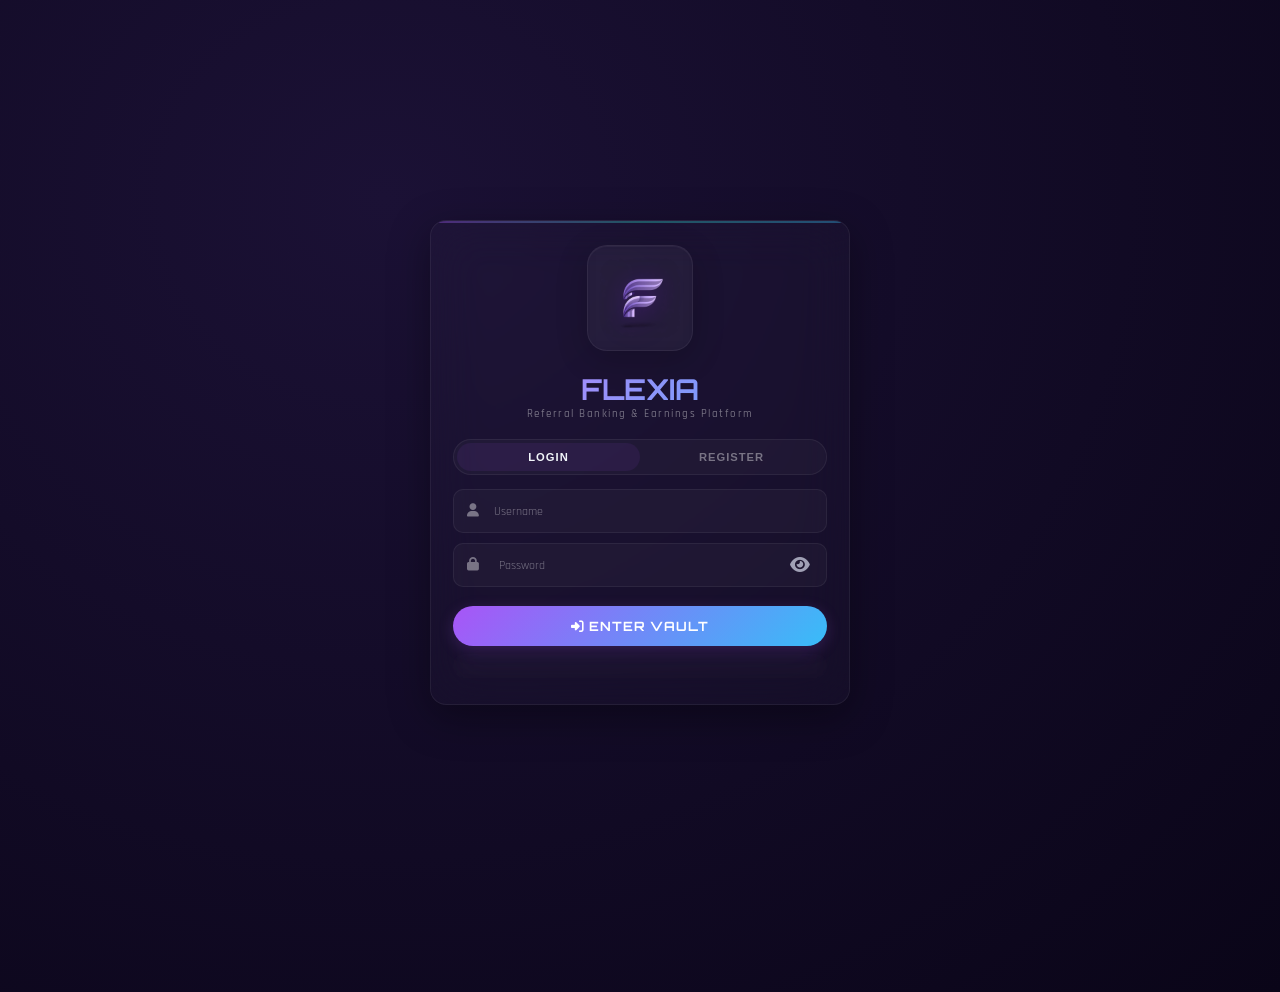
==== frontend/index.html @ 2e1a1acd "Refactor index.html for clarity and structure Removed unnecessary comments and improved HTML structu" ====
<!DOCTYPE html>
<html lang="en">
<head>
    <meta charset="UTF-8" />
    <meta name="viewport" content="width=device-width, initial-scale=1.0, maximum-scale=1.0, user-scalable=no" />
    <title>FLEXIA · Referral Banking</title>
    <link rel="icon" type="image/x-icon" href="logo/favicon.ico" />
    <link rel="icon" type="image/png" sizes="32x32" href="logo/flexia-logo.png" />
    <link rel="icon" type="image/png" sizes="16x16" href="logo/flexia-logo.png" />
    <link rel="apple-touch-icon" href="logo/apple-touch-icon.png" />
    <link rel="manifest" href="manifest.json" />
    <link href="https://fonts.googleapis.com/css2?family=Orbitron:wght@400;700;900&family=Rajdhani:wght@300;500;700&display=swap" rel="stylesheet" />
    <link rel="stylesheet" href="https://cdnjs.cloudflare.com/ajax/libs/font-awesome/6.4.0/css/all.min.css" />
    <link rel="stylesheet" href="style.css" />
</head>
<body>
    <div class="grid-bg"></div>

    <!-- AUTH SCREEN -->
    <div id="auth-screen" class="screen">
        <div class="auth-container">
            <div class="logo-container">
                <div class="logo-icon"><img src="logo/flexia-logo.png" alt="FLEXIA Logo" /></div>
                <h1 class="app-title">FLEXIA</h1>
                <p class="app-subtitle">Referral Banking &amp; Earnings Platform</p>
            </div>
            <div class="auth-tabs">
                <button class="tab active" data-tab="login">LOGIN</button>
                <button class="tab" data-tab="register">REGISTER</button>
            </div>
            <div id="login-form" class="auth-form active">
                <div class="input-group">
                    <input type="text" id="login-username" class="form-input" placeholder="Username" />
                    <i class="fas fa-user input-icon"></i>
                </div>
                <div class="input-group">
                    <input type="password" id="login-password" class="form-input" placeholder="Password" />
                    <i class="fas fa-lock input-icon"></i>
                </div>
                <button class="btn-primary" onclick="Auth.login()"><i class="fas fa-sign-in-alt"></i> ENTER VAULT</button>
                <div id="login-message" class="message"></div>
            </div>
            <div id="register-form" class="auth-form">
                <div class="input-group">
                    <input type="text" id="reg-username" class="form-input" placeholder="Choose Username" />
                    <i class="fas fa-user input-icon"></i>
                </div>
                <div class="input-group">
                    <input type="password" id="reg-password" class="form-input" placeholder="Create Password" />
                    <i class="fas fa-lock input-icon"></i>
                </div>
                <div class="input-group">
                    <input type="text" id="reg-coupon" class="form-input" placeholder="Coupon Code" />
                    <i class="fas fa-ticket input-icon"></i>
                </div>
                <div class="input-group">
                    <input type="text" id="reg-referral" class="form-input" placeholder="Referral Code (Optional)" />
                    <i class="fas fa-user-plus input-icon"></i>
                </div>
                <div class="input-group">
                    <input type="text" id="reg-contact" class="form-input" placeholder="Email or Phone (Optional)" />
                    <i class="fas fa-envelope input-icon"></i>
                </div>
                <button class="btn-primary" onclick="Auth.register()"><i class="fas fa-user-plus"></i> CREATE ACCOUNT</button>
                <div style="text-align:center;margin-top:12px;display:flex;flex-direction:column;gap:8px;width:100%;">
                    <button class="btn-merchant paystack" onclick="PaystackPayment.openRegistrationPayment()" style="width:100%;justify-content:center;background:linear-gradient(135deg,#8000FF,#00CCFF);color:#fff;border:none;">
                        <i class="fas fa-credit-card"></i> Buy Coupon via Paystack
                    </button>
                    <button class="btn-merchant" onclick="Auth.buyCoupon()" style="width:100%;justify-content:center;">
                        <i class="fas fa-store"></i> Buy Coupon from Merchant
                    </button>
                </div>
                <div id="register-message" class="message"></div>
            </div>
        </div>
    </div>

    <!-- DASHBOARD -->
    <div id="app-screen" class="screen" style="display:none;">
        <div class="dashboard">
            <header class="app-header">
                <div class="header-row">
                    <div class="brand">
                        <div class="brand-icon"><img src="logo/flexia-logo.png" alt="FLEXIA" /></div>
                        <span class="brand-name">FLEXIA</span>
                    </div>
                    <div class="header-right">
                        <div class="greeting">Welcome back <strong id="dashboard-username">User</strong></div>
                        <button onclick="App.fetchFreshBalance()" class="btn-secondary" style="font-size:0.7rem;padding:4px 10px;border-radius:20px;margin-right:6px;">
                            <i class="fas fa-sync-alt"></i>
                        </button>
                        <div class="avatar" id="dashboard-avatar" onclick="Settings.logout()">U</div>
                    </div>
                </div>
                <div class="scroll-progress-container">
                    <div class="scroll-progress-bar" id="scrollProgressBar"></div>
                </div>
            </header>

            <div class="balance-card">
                <div class="balance-label"><i class="fas fa-wallet"></i> Total Balance</div>
                <div class="balance-amount"><span class="currency">₦</span><span id="balance-display">0.00</span></div>
                <div class="balance-breakdown">
                    <span class="item"><i class="fas fa-users"></i> Refer &amp; TikTok: <strong id="refer-balance">₦0.00</strong></span>
                    <span class="item"><i class="fas fa-gamepad"></i> Games: <strong id="game-balance">₦0.00</strong></span>
                    <span class="item"><i class="fas fa-arrow-up up"></i> <span id="weekly-change">+₦0</span></span>
                </div>
            </div>

            <div class="quick-actions">
                <div class="q-btn" onclick="Referral.claimBonuses()"><i class="fas fa-gift gold"></i><span>Claim</span></div>
                <div class="q-btn" onclick="Games.openSpinWheel()"><i class="fas fa-sync-alt teal"></i><span>Spin</span></div>
                <div class="q-btn" onclick="Banking.openWithdraw()"><i class="fas fa-paper-plane purple"></i><span>Transfer</span></div>
                <div class="q-btn" onclick="Achievements.open()"><i class="fas fa-chart-line blue"></i><span>Stats</span></div>
            </div>

            <div class="rewards-bar">
                <div class="left">
                    <span class="icon"><i class="fas fa-trophy"></i></span>
                    <div class="info">
                        <div class="label">Game Rewards</div>
                        <div class="value" id="game-rewards-display">₦0.00</div>
                    </div>
                </div>
                <span class="badge" id="weekly-badge">+₦0 this week</span>
            </div>

            <div class="section-title"><i class="fas fa-gamepad"></i> Play &amp; Earn</div>
            <div class="game-grid">
                <div class="activity-card" onclick="Games.openSnake()">
                    <div class="icon snake"><i class="fas fa-gamepad"></i></div>
                    <div class="name">Snake</div>
                    <div class="sub">₦200/eat</div>
                    <span class="badge free">Free</span>
                </div>
                <div class="activity-card" onclick="Games.openCoinFlip()">
                    <div class="icon coin"><i class="fas fa-coins"></i></div>
                    <div class="name">Coin Flip</div>
                    <div class="sub">Bet &amp; Double</div>
                    <span class="badge bet">Min ₦100</span>
                </div>
                <div class="activity-card" onclick="Games.openPlinko()">
                    <div class="icon plinko"><i class="fas fa-bowling-ball"></i></div>
                    <div class="name">Plinko</div>
                    <div class="sub">Bet &amp; Multiply</div>
                    <span class="badge bet">Min ₦100</span>
                </div>
                <div class="activity-card" onclick="Games.openTikTok()">
                    <div class="icon tiktok"><i class="fab fa-tiktok"></i></div>
                    <div class="name">TikTok</div>
                    <div class="sub">Follow = ₦150</div>
                    <span class="badge daily">1/Day</span>
                </div>
                <div class="activity-card" onclick="Referral.open()">
                    <div class="icon refer"><i class="fas fa-users"></i></div>
                    <div class="name">Refer</div>
                    <div class="sub">₦7,500/friend</div>
                    <span class="badge bonus">Bonus</span>
                </div>
                <div class="activity-card" onclick="Games.openSpinWheel()">
                    <div class="icon spin"><i class="fas fa-sync-alt"></i></div>
                    <div class="name">Spin</div>
                    <div class="sub">Win up to ₦1000</div>
                    <span class="badge daily">1/Day</span>
                </div>
            </div>

            <div class="section-title"><i class="fas fa-trophy"></i> Achievements</div>
            <div class="game-grid">
                <div class="activity-card" onclick="Achievements.open()">
                    <div class="icon trophy"><i class="fas fa-trophy"></i></div>
                    <div class="name">Achievements</div>
                    <div class="sub">Track Progress</div>
                    <span class="badge new">New</span>
                </div>
                <div class="activity-card" onclick="window.location.href='receipt.html'">
                    <div class="icon receipt"><i class="fas fa-receipt"></i></div>
                    <div class="name">Receipt</div>
                    <div class="sub">View &amp; Download</div>
                    <span class="badge new">New</span>
                </div>
                <div class="activity-card" onclick="window.location.href='receipt.html?history=true'">
                    <div class="icon history"><i class="fas fa-history"></i></div>
                    <div class="name">History</div>
                    <div class="sub">Past Transactions</div>
                    <span class="badge new">New</span>
                </div>
            </div>

            <div class="feed" id="activity-feed">
                <div class="feed-header">
                    <span><i class="fas fa-clock"></i> Recent Activity</span>
                    <i class="fas fa-chevron-right" onclick="viewAllActivity()"></i>
                </div>
                <div id="feed-items"></div>
            </div>

            <nav class="bottom-nav">
                <div class="nav-item active" onclick="navigateTab('home')"><i class="fas fa-home"></i><span>Home</span></div>
                <div class="nav-item" onclick="Banking.openWithdraw()"><i class="fas fa-wallet"></i><span>Cashout</span></div>
                <div class="nav-item" onclick="Achievements.open()"><i class="fas fa-trophy"></i><span>Awards</span></div>
                <div class="nav-item" onclick="window.location.href='receipt.html'"><i class="fas fa-receipt"></i><span>Receipt</span></div>
                <div class="nav-item" onclick="Settings.open()"><i class="fas fa-cog"></i><span>Settings</span></div>
            </nav>
        </div>
    </div>

    <!-- MODALS -->
    <div id="modals-container">
        <div id="withdrawal-modal" class="modal hidden">
            <div class="modal-content">
                <div class="modal-logo"><div class="modal-logo-icon"><img src="logo/flexia-logo.png" alt="FLEXIA" /></div></div>
                <h3 class="modal-title">CASH-OUT VAULT</h3>
                <div class="withdraw-balance-breakdown">
                    <div class="withdraw-balance-row"><span class="withdraw-balance-label"><i class="fas fa-users"></i> Refer &amp; TikTok</span><span class="withdraw-balance-val" id="withdraw-ref-balance">₦0.00</span></div>
                    <div class="withdraw-balance-row"><span class="withdraw-balance-label"><i class="fas fa-gamepad"></i> Game Rewards</span><span class="withdraw-balance-val" id="withdraw-game-balance">₦0.00</span></div>
                    <div class="withdraw-balance-divider"></div>
                    <div class="withdraw-balance-row total"><span class="withdraw-balance-label">💰 Total Available</span><strong id="withdraw-balance">₦0.00</strong></div>
                </div>
                <p class="modal-info">Minimum Withdrawal: <strong id="withdraw-min">₦100,000.00</strong></p>
                <div class="input-group"><input type="number" id="withdraw-amount" class="form-input" placeholder="Amount" /></div>
                <div class="input-group"><select id="bank-select" class="form-input"><option value="" disabled selected>Select Bank</option></select></div>
                <div class="input-group"><input type="text" id="account-number" class="form-input" placeholder="Account Number" /></div>
                <div class="input-group"><input type="text" id="account-name-manual" class="form-input" placeholder="Account Name" /></div>
                <button class="btn-primary" onclick="Banking.processWithdrawal()"><i class="fas fa-paper-plane"></i> SUBMIT</button>
                <div id="withdrawal-message" class="message"></div>
                <button class="btn-close" onclick="App.closeModal('withdrawal-modal')">CLOSE</button>
            </div>
        </div>

        <div id="referral-modal" class="modal hidden">
            <div class="modal-content">
                <div class="modal-logo"><div class="modal-logo-icon"><img src="logo/flexia-logo.png" alt="FLEXIA" /></div></div>
                <h3 class="modal-title">Refer &amp; Earn</h3>
                <div id="referral-data">Loading...</div>
                <button class="btn-close" onclick="App.closeModal('referral-modal')">CLOSE</button>
            </div>
        </div>

        <div id="profile-modal" class="modal hidden">
            <div class="modal-content">
                <div class="modal-logo"><div class="modal-logo-icon"><img src="logo/flexia-logo.png" alt="FLEXIA" /></div></div>
                <h3 class="modal-title">User Profile</h3>
                <div id="profile-data">...</div>
                <button class="btn-close" onclick="App.closeModal('profile-modal')">CLOSE</button>
            </div>
        </div>

        <div id="settings-modal" class="modal hidden">
            <div class="modal-content">
                <div class="modal-logo"><div class="modal-logo-icon"><img src="logo/flexia-logo.png" alt="FLEXIA" /></div></div>
                <h3 class="modal-title">Settings</h3>
                <div id="settings-data">...</div>
                <button class="btn-close" onclick="App.closeModal('settings-modal')">CLOSE</button>
            </div>
        </div>

        <div id="tiktok-modal" class="modal hidden">
            <div class="modal-content">
                <div class="modal-logo"><div class="modal-logo-icon"><img src="logo/flexia-logo.png" alt="FLEXIA" /></div></div>
                <h3 class="modal-title">TIKTOK FOLLOW</h3>
                <p class="modal-info">Earn <strong>₦150.00</strong> for following on TikTok</p>
                <div id="tiktok-instructions">
                    <p>Follow the account below to earn ₦150.00</p>
                    <div class="tiktok-account-display"><strong id="tiktok-account-name">Loading...</strong></div>
                    <p class="small-text">Search this username on TikTok and follow</p>
                </div>
                <div class="action-buttons">
                    <button class="btn-secondary" onclick="Games.openTikTokApp()"><i class="fab fa-tiktok"></i> OPEN TIKTOK</button>
                    <button class="btn-primary" onclick="Games.verifyTikTokFollow()"><i class="fas fa-check"></i> I FOLLOWED</button>
                </div>
                <div id="tiktok-message" class="message"></div>
                <button class="btn-close" onclick="App.closeModal('tiktok-modal')">CLOSE</button>
            </div>
        </div>

        <div id="spin-modal" class="modal hidden">
            <div class="modal-content" style="background:#0a0a0a;border:1px solid #333;text-align:center;">
                <div class="modal-logo"><div class="modal-logo-icon"><img src="logo/flexia-logo.png" alt="FLEXIA" style="width:40px;height:40px;" /></div></div>
                <h3 class="modal-title" style="color:#fff;letter-spacing:2px;">CYBER SPIN</h3>
                <div id="wheel" style="position:relative;width:280px;height:280px;margin:0 auto;"></div>
                <button id="spin-button" class="btn-primary" onclick="Games.spinWheel()" style="max-width:240px;margin:15px auto;"><i class="fas fa-sync-alt"></i> SPIN WHEEL</button>
                <div id="spin-message" class="message"></div>
                <div id="spin-result" class="hidden" style="margin-top:10px;"></div>
                <button class="btn-close" onclick="App.closeModal('spin-modal')" style="margin-top:20px;opacity:0.5;">CLOSE</button>
            </div>
        </div>

        <div id="paystack-payment-modal" class="modal hidden">
            <div class="modal-content">
                <div class="modal-logo"><div class="modal-logo-icon"><img src="logo/flexia-logo.png" alt="FLEXIA" /></div></div>
                <h3 class="modal-title">Buy Coupon Code</h3>
                <p class="modal-info">Pay via <strong>Bank Transfer</strong> or <strong>Card</strong> and receive your coupon code via email.</p>
                <div class="payment-methods-badges">
                    <span class="payment-method-badge bank"><i class="fas fa-university"></i> Bank Transfer</span>
                    <span class="payment-method-badge card"><i class="fas fa-credit-card"></i> Card</span>
                    <span class="payment-method-badge ussd"><i class="fas fa-mobile-alt"></i> USSD</span>
                    <span class="payment-method-badge qr"><i class="fas fa-qrcode"></i> QR</span>
                </div>
                <div class="input-group"><input type="email" id="payment-email" class="form-input" placeholder="Your Email" /><i class="fas fa-envelope input-icon"></i></div>
                <div class="input-group"><input type="number" id="payment-amount" class="form-input" placeholder="Amount (₦)" min="500" value="500" /><i class="fas fa-money-bill-wave input-icon"></i></div>
                <button class="btn-primary" onclick="PaystackPayment.initiate()" id="paystack-pay-btn"><i class="fas fa-credit-card"></i> Pay Now</button>
                <div id="bank-transfer-info" class="bank-transfer-info">
                    <h4><i class="fas fa-university"></i> Bank Transfer Details</h4>
                    <div id="transfer-details" class="bank-transfer-details"></div>
                    <div class="payment-timer-container"><span class="payment-timer-label"><i class="fas fa-clock"></i> Time Remaining:</span><span id="payment-timer-value" class="payment-timer-value">60:00</span></div>
                    <p class="payment-timer-note"><i class="fas fa-info-circle"></i> Transfer the exact amount before timer expires</p>
                </div>
                <div id="payment-message" class="message"></div>
                <button class="btn-close" onclick="PaystackPayment.closeModal()">CLOSE</button>
            </div>
        </div>
    </div>

    <script src="script.js"></script>
    <script>
    document.addEventListener('DOMContentLoaded', function() {
        const urlParams = new URLSearchParams(window.location.search);
        const ref = urlParams.get('ref');
        if (ref) {
            setTimeout(async function() {
                const result = await PaystackPayment.checkStatus(ref);
                if (result.success && result.status === 'COMPLETED') {
                    window.history.replaceState({}, document.title, window.location.pathname);
                }
            }, 2000);
        }
    });
    function navigateTab(tab) { if (tab !== 'home') { /* silent */ } }
    function viewAllActivity() { /* silent */ }
    function openPaymentModal() { PaystackPayment.openRegistrationPayment(); }
    </script>
</body>
</html>
---- frontend/style.css ----
/* ============================================================
   FLEXIA · PRODUCTION STYLESHEET v17.0
   Glassmorphism · Complete UI · Responsive
   ============================================================ */

:root {
  --glass-bg: rgba(255, 255, 255, 0.025);
  --glass-border: rgba(255, 255, 255, 0.06);
  --glass-shadow: 0 12px 40px rgba(0, 0, 0, 0.35);
  --glass-blur: 18px;

  --primary: #a855f7;
  --primary-dark: #7c3aed;
  --primary-glow: rgba(168, 85, 247, 0.15);
  --secondary: #38bdf8;
  --accent: #2dd4bf;
  --danger: #f87171;
  --success: #34d399;
  --gold: #fbbf24;
  --orange: #fb923c;

  --text-light: #f1f5f9;
  --text-muted: rgba(255, 255, 255, 0.4);

  --radius: 16px;
  --radius-sm: 10px;
  --radius-full: 50px;
  --transition: 0.25s cubic-bezier(0.23, 1, 0.32, 1);
  --font-primary: 'Rajdhani', sans-serif;
  --font-display: 'Orbitron', sans-serif;
}

* {
  margin: 0;
  padding: 0;
  box-sizing: border-box;
  -webkit-tap-highlight-color: transparent;
}

html {
  scroll-behavior: smooth;
}

body {
  font-family: var(--font-primary);
  background: radial-gradient(ellipse at 30% 20%, #1b1135, #0a0518);
  color: var(--text-light);
  min-height: 100vh;
  display: flex;
  justify-content: center;
  align-items: flex-start;
  padding: 12px 12px 80px;
  overflow-x: hidden;
}

.grid-bg {
  position: fixed;
  inset: 0;
  background-image:
    linear-gradient(rgba(255, 255, 255, 0.004) 1px, transparent 1px),
    linear-gradient(90deg, rgba(255, 255, 255, 0.004) 1px, transparent 1px);
  background-size: 36px 36px;
  z-index: 0;
  pointer-events: none;
}

/* ---------- AUTH SCREEN ---------- */
#auth-screen {
  display: flex;
  align-items: center;
  justify-content: center;
  min-height: 100vh;
  width: 100%;
  padding: 12px;
  position: relative;
  z-index: 1;
}

.auth-container {
  max-width: 420px;
  width: 100%;
  padding: 24px 22px 22px;
  background: rgba(255, 255, 255, 0.02);
  backdrop-filter: blur(24px);
  -webkit-backdrop-filter: blur(24px);
  border: 1px solid var(--glass-border);
  border-radius: var(--radius);
  box-shadow: var(--glass-shadow);
  position: relative;
  overflow: hidden;
}

.auth-container::before {
  content: '';
  position: absolute;
  top: 0;
  left: 0;
  right: 0;
  height: 2px;
  background: linear-gradient(90deg, var(--primary), var(--accent), var(--secondary));
  opacity: 0.35;
}

.logo-container {
  text-align: center;
  margin-bottom: 18px;
}

.logo-icon {
  display: inline-block;
  padding: 12px;
  background: rgba(255, 255, 255, 0.03);
  backdrop-filter: blur(8px);
  -webkit-backdrop-filter: blur(8px);
  border: 1px solid rgba(255, 255, 255, 0.06);
  border-radius: 20px;
  margin-bottom: 14px;
  box-shadow: 0 8px 32px rgba(0, 0, 0, 0.2), inset 0 1px 0 rgba(255, 255, 255, 0.04);
  transition: transform 0.3s ease, box-shadow 0.3s ease;
}

.logo-icon:hover {
  transform: scale(1.02);
  box-shadow: 0 12px 40px rgba(128, 0, 255, 0.15), inset 0 1px 0 rgba(255, 255, 255, 0.06);
}

.logo-icon img {
  width: 80px;
  height: 80px;
  border-radius: 16px;
  display: block;
  object-fit: contain;
  filter: drop-shadow(0 4px 12px rgba(128, 0, 255, 0.2));
}

.app-title {
  font-family: var(--font-display);
  font-size: 1.8rem;
  font-weight: 700;
  background: linear-gradient(135deg, #c084fc, #60a5fa);
  -webkit-background-clip: text;
  -webkit-text-fill-color: transparent;
  background-clip: text;
}

.app-subtitle {
  font-size: 0.7rem;
  color: var(--text-muted);
  letter-spacing: 1.5px;
  font-weight: 500;
}

.auth-tabs {
  display: flex;
  background: rgba(255, 255, 255, 0.03);
  border-radius: var(--radius-full);
  padding: 3px;
  margin: 16px 0 14px;
  border: 1px solid var(--glass-border);
}

.tab {
  flex: 1;
  text-align: center;
  padding: 8px 0;
  font-weight: 700;
  font-size: 0.7rem;
  letter-spacing: 1px;
  color: var(--text-muted);
  cursor: pointer;
  border-radius: 30px;
  transition: var(--transition);
  background: transparent;
  border: none;
}

.tab.active {
  background: rgba(168, 85, 247, 0.08);
  color: var(--text-light);
}

.auth-form {
  display: none;
  animation: fadeSlide 0.3s ease;
}

.auth-form.active {
  display: block;
}

@keyframes fadeSlide {
  0% { opacity: 0; transform: translateY(6px); }
  100% { opacity: 1; transform: translateY(0); }
}

.input-group {
  position: relative;
  margin-bottom: 10px;
}

.form-input {
  width: 100%;
  padding: 12px 14px 12px 40px;
  background: rgba(255, 255, 255, 0.03);
  border: 1px solid var(--glass-border);
  border-radius: var(--radius-sm);
  color: var(--text-light);
  font-size: 0.85rem;
  outline: none;
  transition: var(--transition);
  font-family: var(--font-primary);
}

.form-input:focus {
  border-color: var(--primary);
  background: rgba(255, 255, 255, 0.05);
  box-shadow: 0 0 0 3px var(--primary-glow);
}

.form-input::placeholder {
  color: var(--text-muted);
  font-size: 0.75rem;
}

.input-icon {
  position: absolute;
  left: 14px;
  top: 50%;
  transform: translateY(-50%);
  color: var(--text-muted);
  font-size: 0.85rem;
  pointer-events: none;
}

.btn-primary {
  width: 100%;
  padding: 12px;
  background: linear-gradient(135deg, var(--primary), var(--secondary));
  border: none;
  border-radius: var(--radius-full);
  color: #fff;
  font-family: var(--font-display);
  font-weight: 700;
  font-size: 0.8rem;
  letter-spacing: 0.8px;
  cursor: pointer;
  transition: var(--transition);
  box-shadow: 0 4px 16px rgba(168, 85, 247, 0.2);
  margin-top: 4px;
}

.btn-primary:hover {
  transform: translateY(-2px);
  box-shadow: 0 8px 24px rgba(168, 85, 247, 0.3);
}

.btn-primary:active {
  transform: scale(0.98);
}

.btn-primary:disabled {
  opacity: 0.5;
  cursor: not-allowed;
  transform: none !important;
}

.btn-secondary {
  width: 100%;
  padding: 10px;
  background: rgba(255, 255, 255, 0.02);
  border: 1px solid var(--glass-border);
  border-radius: var(--radius-full);
  color: var(--text-light);
  font-weight: 600;
  font-size: 0.8rem;
  cursor: pointer;
  transition: var(--transition);
  display: flex;
  align-items: center;
  justify-content: center;
  gap: 8px;
}

.btn-secondary:hover {
  background: rgba(255, 255, 255, 0.04);
  border-color: var(--accent);
}

.btn-merchant {
  background: rgba(168, 85, 247, 0.08);
  border: 1px solid rgba(168, 85, 247, 0.12);
  color: #c084fc;
  padding: 10px 20px;
  border-radius: var(--radius-full);
  font-family: var(--font-display);
  font-weight: 700;
  font-size: 0.7rem;
  cursor: pointer;
  display: inline-flex;
  align-items: center;
  justify-content: center;
  gap: 8px;
  transition: var(--transition);
  margin-top: 6px;
  width: 100%;
}

.btn-merchant:hover {
  background: rgba(168, 85, 247, 0.12);
  border-color: rgba(168, 85, 247, 0.2);
}

.btn-merchant.paystack {
  background: linear-gradient(135deg, var(--primary), var(--secondary));
  color: #fff;
  border: none;
}

.btn-merchant.paystack:hover {
  background: linear-gradient(135deg, var(--primary-dark), var(--secondary));
  box-shadow: 0 4px 16px rgba(168, 85, 247, 0.3);
}

.btn-close {
  margin-top: 1.2rem;
  background: rgba(255, 255, 255, 0.015);
  border: 1px solid rgba(255, 255, 255, 0.02);
  padding: 10px 20px;
  border-radius: var(--radius-full);
  color: var(--text-muted);
  cursor: pointer;
  font-size: 0.8rem;
  font-weight: 600;
  transition: var(--transition);
  width: 100%;
}

.btn-close:hover {
  background: rgba(255, 255, 255, 0.03);
  color: #fff;
}

.message {
  padding: 8px 12px;
  border-radius: var(--radius-sm);
  font-size: 0.7rem;
  margin: 8px 0 4px;
  backdrop-filter: blur(8px);
  border: 1px solid transparent;
  min-height: 24px;
}

.message.error {
  background: rgba(239, 68, 68, 0.08);
  color: var(--danger);
  border-color: rgba(239, 68, 68, 0.06);
}

.message.success {
  background: rgba(52, 211, 153, 0.06);
  color: var(--success);
  border-color: rgba(52, 211, 153, 0.06);
}

.message.info {
  background: rgba(56, 189, 248, 0.05);
  color: var(--secondary);
  border-color: rgba(56, 189, 248, 0.06);
}

.message.warning {
  background: rgba(251, 191, 36, 0.06);
  color: var(--gold);
  border-color: rgba(251, 191, 36, 0.06);
}

/* ---------- DASHBOARD ---------- */
#app-screen {
  display: none;
  width: 100%;
  position: relative;
  z-index: 1;
}

#app-screen.active {
  display: block;
}

.dashboard {
  max-width: 420px;
  width: 100%;
  margin: 0 auto;
}

.app-header {
  position: sticky;
  top: 0;
  z-index: 1000;
  padding: 14px 16px 10px;
  background: rgba(10, 6, 24, 0.75);
  backdrop-filter: blur(var(--glass-blur));
  -webkit-backdrop-filter: blur(var(--glass-blur));
  border: 1px solid var(--glass-border);
  border-radius: var(--radius);
  box-shadow: var(--glass-shadow);
  margin-bottom: 14px;
  transition: background 0.2s ease;
}

.header-row {
  display: flex;
  justify-content: space-between;
  align-items: center;
}

.brand {
  display: flex;
  align-items: center;
  gap: 10px;
}

.brand-icon {
  display: flex;
  align-items: center;
  justify-content: center;
  width: 42px;
  height: 42px;
  background: rgba(255, 255, 255, 0.03);
  backdrop-filter: blur(8px);
  -webkit-backdrop-filter: blur(8px);
  border: 1px solid rgba(255, 255, 255, 0.06);
  border-radius: 12px;
  padding: 4px;
  box-shadow: 0 4px 16px rgba(0, 0, 0, 0.15);
  transition: transform 0.3s ease;
}

.brand-icon:hover {
  transform: scale(1.05);
}

.brand-icon img {
  width: 34px;
  height: 34px;
  border-radius: 8px;
  object-fit: contain;
  filter: drop-shadow(0 2px 8px rgba(128, 0, 255, 0.15));
}

.brand-name {
  font-family: var(--font-display);
  font-size: 1rem;
  font-weight: 700;
  background: linear-gradient(135deg, #c084fc, #60a5fa);
  -webkit-background-clip: text;
  -webkit-text-fill-color: transparent;
  background-clip: text;
}

.header-right {
  display: flex;
  align-items: center;
  gap: 10px;
}

.header-right .greeting {
  font-size: 0.7rem;
  color: var(--text-muted);
  text-align: right;
  line-height: 1.2;
}

.header-right .greeting strong {
  color: var(--text-light);
  font-weight: 600;
  display: block;
  font-size: 0.8rem;
}

.avatar {
  width: 34px;
  height: 34px;
  border-radius: 50%;
  background: linear-gradient(135deg, var(--accent), var(--secondary));
  color: #0a0618;
  display: flex;
  align-items: center;
  justify-content: center;
  font-weight: 700;
  font-size: 0.8rem;
  font-family: var(--font-display);
  border: 2px solid rgba(45, 212, 191, 0.15);
  cursor: pointer;
  transition: var(--transition);
  flex-shrink: 0;
}

.avatar:hover {
  transform: scale(1.05);
  box-shadow: 0 0 20px rgba(45, 212, 191, 0.1);
}

.scroll-progress-container {
  width: 100%;
  height: 3px;
  background: rgba(255, 255, 255, 0.06);
  border-radius: 4px;
  margin-top: 10px;
  overflow: hidden;
}

.scroll-progress-bar {
  height: 100%;
  width: 0%;
  background: linear-gradient(90deg, var(--primary), var(--accent), var(--secondary));
  border-radius: 4px;
  transition: width 0.1s linear;
  box-shadow: 0 0 8px rgba(168, 85, 247, 0.3);
}

.balance-card {
  background: rgba(255, 255, 255, 0.02);
  backdrop-filter: blur(var(--glass-blur));
  -webkit-backdrop-filter: blur(var(--glass-blur));
  border: 1px solid var(--glass-border);
  border-radius: var(--radius);
  padding: 20px 18px 16px;
  box-shadow: var(--glass-shadow);
  margin-bottom: 14px;
  position: relative;
  overflow: hidden;
}

.balance-card::before {
  content: '';
  position: absolute;
  top: 0;
  left: 0;
  right: 0;
  height: 2px;
  background: linear-gradient(90deg, var(--primary), var(--accent), var(--secondary));
  opacity: 0.35;
}

.balance-label {
  font-size: 0.65rem;
  text-transform: uppercase;
  letter-spacing: 1px;
  color: var(--text-muted);
  font-weight: 500;
  margin-bottom: 2px;
}

.balance-label i {
  margin-right: 4px;
  font-size: 0.6rem;
}

.balance-amount {
  font-family: var(--font-display);
  font-size: 2.2rem;
  font-weight: 700;
  color: var(--text-light);
}

.balance-amount .currency {
  color: var(--accent);
  font-size: 1.6rem;
  margin-right: 2px;
}

.balance-breakdown {
  display: flex;
  gap: 16px;
  margin-top: 8px;
  padding-top: 10px;
  border-top: 1px solid rgba(255, 255, 255, 0.03);
}

.balance-breakdown .item {
  font-size: 0.65rem;
  color: var(--text-muted);
}

.balance-breakdown .item strong {
  color: var(--text-light);
  font-weight: 600;
  font-family: var(--font-display);
  font-size: 0.7rem;
}

.balance-breakdown .item .up { color: var(--success); }
.balance-breakdown .item .down { color: var(--danger); }

/* ---------- TODAY'S EARNINGS ---------- */
.today-earnings-card {
  background: rgba(255, 255, 255, 0.02);
  backdrop-filter: blur(var(--glass-blur));
  -webkit-backdrop-filter: blur(var(--glass-blur));
  border: 1px solid var(--glass-border);
  border-radius: var(--radius);
  padding: 16px 18px;
  margin-bottom: 14px;
  box-shadow: var(--glass-shadow);
  position: relative;
  overflow: hidden;
}

.today-earnings-card::before {
  content: '';
  position: absolute;
  top: 0;
  left: 0;
  right: 0;
  height: 2px;
  background: linear-gradient(90deg, var(--gold), var(--orange));
  opacity: 0.35;
}

.today-earnings-header {
  display: flex;
  justify-content: space-between;
  align-items: center;
  margin-bottom: 4px;
}

.today-earnings-label {
  font-size: 0.65rem;
  text-transform: uppercase;
  letter-spacing: 1px;
  color: var(--text-muted);
  font-weight: 500;
}

.today-earnings-label i {
  margin-right: 4px;
  font-size: 0.6rem;
}

.today-earnings-update {
  font-size: 0.5rem;
  color: var(--text-muted);
  opacity: 0.6;
}

.today-earnings-amount {
  font-family: var(--font-display);
  font-size: 1.8rem;
  font-weight: 700;
  color: var(--text-light);
  margin: 2px 0 8px;
}

.today-earnings-amount .currency {
  color: var(--gold);
  font-size: 1.3rem;
  margin-right: 2px;
}

.today-earnings-breakdown {
  display: grid;
  grid-template-columns: 1fr 1fr;
  gap: 4px 12px;
  padding-top: 8px;
  border-top: 1px solid rgba(255, 255, 255, 0.03);
}

.earnings-item {
  display: flex;
  justify-content: space-between;
  font-size: 0.6rem;
  color: var(--text-muted);
  padding: 2px 0;
}

.earnings-item span:last-child {
  color: var(--text-light);
  font-weight: 600;
  font-family: var(--font-display);
  font-size: 0.65rem;
}

@media (max-width: 400px) {
  .today-earnings-amount {
    font-size: 1.5rem;
  }
  .today-earnings-breakdown {
    grid-template-columns: 1fr;
    gap: 2px;
  }
}

/* ---------- QUICK ACTIONS ---------- */
.quick-actions {
  display: grid;
  grid-template-columns: repeat(4, 1fr);
  gap: 6px;
  margin-bottom: 14px;
}

.q-btn {
  background: rgba(255, 255, 255, 0.02);
  backdrop-filter: blur(var(--glass-blur));
  -webkit-backdrop-filter: blur(var(--glass-blur));
  border: 1px solid var(--glass-border);
  border-radius: var(--radius-sm);
  padding: 10px 4px;
  text-align: center;
  cursor: pointer;
  transition: var(--transition);
  box-shadow: var(--glass-shadow);
}

.q-btn:hover {
  background: rgba(255, 255, 255, 0.04);
  transform: translateY(-2px);
}

.q-btn i {
  display: block;
  font-size: 1.1rem;
  margin-bottom: 3px;
}

.q-btn i.purple { color: var(--primary); }
.q-btn i.teal { color: var(--accent); }
.q-btn i.gold { color: var(--gold); }
.q-btn i.blue { color: var(--secondary); }

.q-btn span {
  font-size: 0.55rem;
  font-weight: 600;
  color: var(--text-muted);
  letter-spacing: 0.3px;
}

/* ---------- REWARDS BAR ---------- */
.rewards-bar {
  display: flex;
  align-items: center;
  justify-content: space-between;
  background: rgba(45, 212, 191, 0.03);
  border: 1px solid rgba(45, 212, 191, 0.06);
  border-radius: var(--radius-sm);
  padding: 8px 14px;
  margin-bottom: 16px;
  backdrop-filter: blur(8px);
}

.rewards-bar .left {
  display: flex;
  align-items: center;
  gap: 10px;
}

.rewards-bar .left .icon {
  color: var(--accent);
  font-size: 1rem;
}

.rewards-bar .left .info .label {
  font-size: 0.5rem;
  text-transform: uppercase;
  letter-spacing: 0.8px;
  color: var(--text-muted);
  font-weight: 600;
}

.rewards-bar .left .info .value {
  font-family: var(--font-display);
  font-size: 1rem;
  font-weight: 700;
  color: var(--accent);
}

.rewards-bar .badge {
  font-size: 0.55rem;
  background: rgba(168, 85, 247, 0.08);
  color: var(--primary);
  padding: 2px 12px;
  border-radius: 20px;
  font-weight: 600;
  border: 1px solid rgba(168, 85, 247, 0.06);
}

/* ---------- GAME GRID ---------- */
.section-title {
  font-family: var(--font-display);
  font-size: 0.8rem;
  color: var(--secondary);
  margin-bottom: 10px;
  display: flex;
  align-items: center;
  gap: 8px;
}

.section-title i {
  font-size: 0.7rem;
}

.game-grid {
  display: grid;
  grid-template-columns: repeat(3, 1fr);
  gap: 6px;
  margin-bottom: 16px;
}

.activity-card {
  background: rgba(255, 255, 255, 0.015);
  backdrop-filter: blur(var(--glass-blur));
  -webkit-backdrop-filter: blur(var(--glass-blur));
  border: 1px solid rgba(255, 255, 255, 0.03);
  border-radius: var(--radius-sm);
  padding: 12px 6px 10px;
  text-align: center;
  cursor: pointer;
  transition: var(--transition);
  position: relative;
}

.activity-card:hover {
  transform: translateY(-2px);
  border-color: rgba(168, 85, 247, 0.06);
  background: rgba(255, 255, 255, 0.025);
}

.activity-card .icon {
  font-size: 1.2rem;
  margin-bottom: 3px;
}

.activity-card .icon.snake { color: var(--danger); }
.activity-card .icon.coin { color: var(--gold); }
.activity-card .icon.plinko { color: var(--primary); }
.activity-card .icon.tiktok { color: #25F4EE; }
.activity-card .icon.refer { color: var(--success); }
.activity-card .icon.spin { color: var(--orange); }
.activity-card .icon.trophy { color: var(--gold); }
.activity-card .icon.receipt { color: var(--secondary); }
.activity-card .icon.history { color: var(--primary); }

.activity-card .name {
  font-size: 0.65rem;
  font-weight: 700;
  font-family: var(--font-display);
  color: var(--text-light);
  line-height: 1.1;
}

.activity-card .sub {
  font-size: 0.5rem;
  color: var(--text-muted);
  margin-top: 1px;
}

.activity-card .badge {
  position: absolute;
  top: 4px;
  right: 4px;
  font-size: 0.4rem;
  font-weight: 700;
  text-transform: uppercase;
  padding: 1px 7px;
  border-radius: 20px;
  letter-spacing: 0.3px;
}

.badge.free { background: var(--success); color: #0a0618; }
.badge.bet { background: var(--primary); color: #fff; }
.badge.daily { background: var(--secondary); color: #fff; }
.badge.bonus { background: var(--accent); color: #0a0618; }
.badge.new { background: var(--gold); color: #0a0618; }

.activity-card.disabled {
  opacity: 0.5;
  filter: grayscale(0.7);
  cursor: not-allowed !important;
}

.activity-card.disabled::after {
  content: "LIMIT REACHED";
  position: absolute;
  top: 10px;
  right: 10px;
  background: #ff4757;
  color: white;
  padding: 3px 8px;
  border-radius: 4px;
  font-size: 0.7rem;
  font-weight: bold;
  letter-spacing: 1px;
}

.activity-card.disabled .badge {
  background: #ff4757 !important;
}

/* ---------- ACTIVITY FEED ---------- */
.feed {
  background: rgba(255, 255, 255, 0.015);
  backdrop-filter: blur(var(--glass-blur));
  -webkit-backdrop-filter: blur(var(--glass-blur));
  border: 1px solid var(--glass-border);
  border-radius: var(--radius-sm);
  padding: 12px 14px;
  margin-top: 4px;
  box-shadow: var(--glass-shadow);
}

.feed .feed-header {
  display: flex;
  justify-content: space-between;
  align-items: center;
  margin-bottom: 8px;
}

.feed .feed-header span {
  font-size: 0.6rem;
  font-weight: 600;
  color: var(--text-muted);
  letter-spacing: 0.5px;
  text-transform: uppercase;
}

.feed .feed-header i {
  color: var(--text-muted);
  font-size: 0.65rem;
  cursor: pointer;
  transition: var(--transition);
}

.feed .feed-header i:hover {
  color: var(--accent);
}

.feed-item {
  display: flex;
  align-items: center;
  gap: 10px;
  padding: 5px 0;
  border-bottom: 1px solid rgba(255, 255, 255, 0.02);
}

.feed-item:last-child {
  border-bottom: none;
}

.feed-item .f-icon {
  width: 26px;
  height: 26px;
  border-radius: 8px;
  display: flex;
  align-items: center;
  justify-content: center;
  font-size: 0.65rem;
  flex-shrink: 0;
}

.feed-item .f-icon.green { background: rgba(52, 211, 153, 0.08); color: var(--success); }
.feed-item .f-icon.purple { background: rgba(168, 85, 247, 0.08); color: var(--primary); }
.feed-item .f-icon.gold { background: rgba(251, 191, 36, 0.08); color: var(--gold); }
.feed-item .f-icon.blue { background: rgba(56, 189, 248, 0.08); color: var(--secondary); }

.feed-item .f-info {
  flex: 1;
}

.feed-item .f-info .title {
  font-size: 0.65rem;
  font-weight: 600;
  color: var(--text-light);
}

.feed-item .f-info .time {
  font-size: 0.5rem;
  color: var(--text-muted);
}

.feed-item .amount {
  font-family: var(--font-display);
  font-size: 0.7rem;
  font-weight: 700;
}

.feed-item .amount.positive { color: var(--success); }
.feed-item .amount.negative { color: var(--danger); }

/* ---------- MODALS ---------- */
#modals-container {
  position: fixed;
  top: 0;
  left: 0;
  width: 100%;
  height: 100%;
  z-index: 2000;
  pointer-events: none;
}

.modal {
  position: fixed;
  top: 0;
  left: 0;
  width: 100%;
  height: 100%;
  background: rgba(0, 0, 0, 0.6);
  backdrop-filter: blur(16px);
  -webkit-backdrop-filter: blur(16px);
  display: flex;
  align-items: center;
  justify-content: center;
  padding: 1.5rem;
  pointer-events: auto;
  z-index: 2001;
  animation: fadeIn 0.25s ease;
}

.modal-content {
  background: rgba(20, 12, 40, 0.7);
  backdrop-filter: blur(28px);
  -webkit-backdrop-filter: blur(28px);
  border: 1px solid var(--glass-border);
  border-radius: 32px;
  padding: 2rem 1.8rem;
  width: 100%;
  max-width: 460px;
  max-height: 90vh;
  overflow-y: auto;
  box-shadow: 0 40px 80px rgba(0, 0, 0, 0.4);
  animation: modalSlide 0.3s cubic-bezier(0.16, 1, 0.3, 1);
}

@keyframes fadeIn {
  0% { opacity: 0; }
  100% { opacity: 1; }
}

@keyframes modalSlide {
  0% { opacity: 0; transform: scale(0.95) translateY(12px); }
  100% { opacity: 1; transform: scale(1) translateY(0); }
}

.modal-title {
  font-family: var(--font-display);
  color: #c4b5fd;
  text-align: center;
  font-size: 1.3rem;
  letter-spacing: 1px;
  margin-bottom: 1.2rem;
}

.modal-info {
  color: var(--text-muted);
  font-size: 0.9rem;
  text-align: center;
  margin-bottom: 14px;
}

.modal-info strong {
  color: var(--accent);
}

.modal-logo-icon {
  display: inline-block;
  padding: 10px;
  background: rgba(255, 255, 255, 0.02);
  backdrop-filter: blur(8px);
  -webkit-backdrop-filter: blur(8px);
  border: 1px solid rgba(255, 255, 255, 0.04);
  border-radius: 16px;
  margin-bottom: 12px;
  box-shadow: 0 4px 20px rgba(0, 0, 0, 0.15);
}

.modal-logo-icon img {
  width: 48px;
  height: 48px;
  border-radius: 12px;
  object-fit: contain;
  filter: drop-shadow(0 2px 8px rgba(128, 0, 255, 0.12));
}

/* ---------- PAYSTACK PAYMENT ---------- */
.payment-methods-badges {
  display: flex;
  gap: 10px;
  justify-content: center;
  margin: 10px 0;
  flex-wrap: wrap;
}

.payment-method-badge {
  padding: 4px 12px;
  border-radius: 20px;
  font-size: 0.65rem;
  font-weight: 600;
  border: 1px solid rgba(255, 255, 255, 0.06);
  background: rgba(255, 255, 255, 0.03);
}

.payment-method-badge.bank {
  border-color: rgba(0, 255, 85, 0.2);
  color: var(--success);
}

.payment-method-badge.card {
  border-color: rgba(56, 189, 248, 0.2);
  color: var(--secondary);
}

.payment-method-badge.ussd {
  border-color: rgba(251, 191, 36, 0.2);
  color: var(--gold);
}

.payment-method-badge.qr {
  border-color: rgba(168, 85, 247, 0.2);
  color: var(--primary);
}

.bank-transfer-info {
  margin-top: 15px;
  padding: 15px;
  background: rgba(0, 255, 85, 0.03);
  border-radius: 12px;
  border: 1px solid rgba(0, 255, 85, 0.1);
  display: none;
}

.bank-transfer-info.visible {
  display: block;
  animation: fadeSlide 0.3s ease;
}

.bank-transfer-info h4 {
  color: var(--success);
  font-family: var(--font-display);
  font-size: 0.8rem;
  margin-bottom: 10px;
}

.bank-transfer-details {
  background: rgba(0, 0, 0, 0.2);
  padding: 12px;
  border-radius: 8px;
  margin: 8px 0;
}

.bank-transfer-details .row {
  display: flex;
  justify-content: space-between;
  padding: 4px 0;
  border-bottom: 1px solid rgba(255, 255, 255, 0.03);
}

.bank-transfer-details .row:last-child {
  border-bottom: none;
}

.bank-transfer-details .label {
  color: var(--text-muted);
  font-size: 0.7rem;
}

.bank-transfer-details .value {
  color: var(--text-light);
  font-weight: 600;
  font-size: 0.8rem;
}

.bank-transfer-details .value.account-number {
  color: var(--success);
  font-family: monospace;
  font-size: 1.1rem;
  font-weight: bold;
  letter-spacing: 1px;
}

.payment-timer-container {
  display: flex;
  justify-content: space-between;
  align-items: center;
  margin-top: 10px;
  padding: 8px 12px;
  background: rgba(255, 0, 0, 0.05);
  border-radius: 8px;
  border: 1px solid rgba(255, 0, 0, 0.1);
}

.payment-timer-label {
  font-size: 0.7rem;
  color: var(--text-muted);
}

.payment-timer-label i {
  margin-right: 4px;
}

.payment-timer-value {
  font-family: monospace;
  font-size: 1.2rem;
  font-weight: bold;
  color: #6BCB77;
}

.payment-timer-value.warning {
  color: #FFD93D;
}

.payment-timer-value.danger {
  color: #FF6B6B;
  animation: pulse 1s infinite;
}

.payment-timer-value.expired {
  color: #FF0000;
  animation: none;
}

.payment-timer-note {
  font-size: 0.6rem;
  color: var(--text-muted);
  margin-top: 8px;
  text-align: center;
}

.payment-timer-note i {
  margin-right: 4px;
}

/* ---------- BOTTOM NAV ---------- */
.bottom-nav {
  position: fixed;
  bottom: 10px;
  left: 50%;
  transform: translateX(-50%);
  max-width: 420px;
  width: calc(100% - 24px);
  display: flex;
  background: rgba(10, 6, 24, 0.6);
  backdrop-filter: blur(22px);
  -webkit-backdrop-filter: blur(22px);
  border: 1px solid rgba(255, 255, 255, 0.04);
  border-radius: var(--radius-full);
  padding: 4px 6px;
  box-shadow: 0 8px 32px rgba(0, 0, 0, 0.4);
  z-index: 100;
}

.nav-item {
  flex: 1;
  text-align: center;
  padding: 6px 0;
  color: var(--text-muted);
  font-size: 0.5rem;
  cursor: pointer;
  transition: var(--transition);
  display: flex;
  flex-direction: column;
  align-items: center;
  gap: 1px;
  border: none;
  background: transparent;
  border-radius: 30px;
}

.nav-item i {
  font-size: 1rem;
  transition: var(--transition);
}

.nav-item span {
  font-weight: 600;
  letter-spacing: 0.3px;
}

.nav-item:hover,
.nav-item.active {
  color: var(--text-light);
}

.nav-item.active {
  background: rgba(168, 85, 247, 0.06);
}

.nav-item.active i {
  color: var(--primary);
  transform: scale(1.08);
}

/* ---------- PASSWORD TOGGLE ---------- */
.password-container {
  position: relative;
  width: 100%;
  margin-bottom: 15px;
}

.password-container input {
  width: 100%;
  padding-left: 45px !important;
  padding-right: 45px !important;
  box-sizing: border-box !important;
}

.password-toggle {
  position: absolute;
  right: 12px;
  top: 50%;
  transform: translateY(-50%);
  background: transparent;
  border: none;
  color: #A0A0B5;
  cursor: pointer;
  font-size: 1.1rem;
  width: 30px;
  height: 30px;
  display: flex;
  align-items: center;
  justify-content: center;
  border-radius: 4px;
  transition: color 0.2s, background 0.2s;
  z-index: 10;
}

.password-toggle:hover {
  color: #8000FF;
  background: rgba(128, 0, 255, 0.1);
}

/* ---------- GLOBAL MESSAGES ---------- */
.global-message {
  position: fixed;
  top: 20px;
  left: 50%;
  transform: translateX(-50%);
  padding: 12px 24px;
  background: rgba(0, 0, 0, 0.9);
  color: white;
  border-radius: 8px;
  z-index: 10000;
  box-shadow: 0 4px 12px rgba(0, 0, 0, 0.3);
  animation: slideDown 0.3s ease-out;
  max-width: 90%;
  text-align: center;
  border-left: 4px solid;
  font-weight: 600;
}

.global-message.success {
  border-left-color: #00ff88;
  background: rgba(0, 255, 136, 0.1);
}

.global-message.error {
  border-left-color: #ff0055;
  background: rgba(255, 0, 85, 0.1);
}

.global-message.warning {
  border-left-color: #ffaa00;
  background: rgba(255, 170, 0, 0.1);
}

.global-message.info {
  border-left-color: #00ccff;
  background: rgba(0, 204, 255, 0.1);
}

@keyframes slideDown {
  from { opacity: 0; transform: translateX(-50%) translateY(-20px); }
  to { opacity: 1; transform: translateX(-50%) translateY(0); }
}

@keyframes slideOut {
  from { opacity: 1; transform: translateX(-50%) translateY(0); }
  to { opacity: 0; transform: translateX(-50%) translateY(-20px); }
}

/* ---------- RESPONSIVE ---------- */
@media (max-width: 400px) {
  .auth-container {
    padding: 18px 16px 16px;
  }
  .app-title {
    font-size: 1.5rem;
  }
  .balance-amount {
    font-size: 1.8rem;
  }
  .balance-amount .currency {
    font-size: 1.3rem;
  }
  .quick-actions {
    gap: 4px;
  }
  .q-btn {
    padding: 8px 2px;
  }
  .q-btn i {
    font-size: 0.9rem;
  }
  .q-btn span {
    font-size: 0.5rem;
  }
  .game-grid {
    gap: 4px;
  }
  .activity-card {
    padding: 8px 4px;
  }
  .activity-card .icon {
    font-size: 1rem;
  }
  .activity-card .name {
    font-size: 0.55rem;
  }
  .bottom-nav {
    width: calc(100% - 16px);
    bottom: 6px;
    padding: 3px 4px;
  }
  .nav-item {
    padding: 4px 0;
    font-size: 0.45rem;
  }
  .nav-item i {
    font-size: 0.85rem;
  }
  .logo-icon img {
    width: 60px;
    height: 60px;
  }
  .brand-icon {
    width: 34px;
    height: 34px;
    padding: 3px;
  }
  .brand-icon img {
    width: 28px;
    height: 28px;
  }
  .today-earnings-amount {
    font-size: 1.5rem;
  }
  .today-earnings-breakdown {
    grid-template-columns: 1fr;
    gap: 2px;
  }
  .modal-content {
    padding: 1.2rem 1rem;
    border-radius: 24px;
  }
  .payment-timer-value {
    font-size: 1rem;
  }
}

@media (max-width: 360px) {
  .quick-actions {
    grid-template-columns: repeat(2, 1fr);
  }
  .game-grid {
    grid-template-columns: repeat(2, 1fr);
  }
  .balance-breakdown {
    flex-wrap: wrap;
    gap: 4px 12px;
  }
  .auth-container {
    padding: 14px 12px 12px;
  }
  .logo-icon {
    padding: 8px;
    border-radius: 14px;
  }
  .logo-icon img {
    width: 50px;
    height: 50px;
  }
  .today-earnings-breakdown {
    grid-template-columns: 1fr 1fr;
    gap: 2px 8px;
  }
}

@media (max-height: 700px) {
  .app-header {
    padding: 10px 14px 8px;
    margin-bottom: 10px;
  }
  .brand-icon {
    width: 28px;
    height: 28px;
    padding: 2px;
  }
  .brand-icon img {
    width: 24px;
    height: 24px;
  }
  .brand-name {
    font-size: 0.85rem;
  }
  .avatar {
    width: 28px;
    height: 28px;
    font-size: 0.65rem;
  }
  .scroll-progress-container {
    margin-top: 6px;
    height: 2px;
  }
  .balance-card {
    padding: 14px 14px 12px;
    margin-bottom: 10px;
  }
  .balance-amount {
    font-size: 1.8rem;
  }
  .balance-breakdown {
    gap: 12px;
    margin-top: 4px;
    padding-top: 6px;
  }
  .balance-breakdown .item {
    font-size: 0.55rem;
  }
  .today-earnings-card {
    padding: 12px 14px;
    margin-bottom: 10px;
  }
  .today-earnings-amount {
    font-size: 1.4rem;
  }
  .today-earnings-breakdown {
    gap: 2px 8px;
  }
  .earnings-item {
    font-size: 0.5rem;
  }
  .earnings-item span:last-child {
    font-size: 0.55rem;
  }
  .quick-actions {
    margin-bottom: 10px;
  }
  .q-btn {
    padding: 6px 2px;
  }
  .q-btn i {
    font-size: 0.8rem;
    margin-bottom: 1px;
  }
  .rewards-bar {
    padding: 6px 12px;
    margin-bottom: 10px;
  }
  .rewards-bar .left .info .value {
    font-size: 0.85rem;
  }
  .game-grid {
    margin-bottom: 10px;
  }
  .activity-card {
    padding: 6px 4px;
  }
  .activity-card .icon {
    font-size: 0.9rem;
  }
  .section-title {
    font-size: 0.7rem;
    margin-bottom: 6px;
  }
  .feed {
    padding: 8px 12px;
  }
  .feed-item {
    padding: 3px 0;
  }
  .feed-item .f-icon {
    width: 22px;
    height: 22px;
    font-size: 0.55rem;
  }
  .modal-content {
    padding: 1.2rem 1rem;
  }
  .logo-icon img {
    width: 50px;
    height: 50px;
  }
  .logo-icon {
    padding: 8px;
    margin-bottom: 8px;
  }
  .modal-logo-icon img {
    width: 36px;
    height: 36px;
  }
  .bank-transfer-info {
    padding: 10px;
  }
  .payment-timer-container {
    padding: 6px 10px;
  }
  .payment-timer-value {
    font-size: 1rem;
  }
}

.hidden {
  display: none !important;
}

.screen {
  display: flex;
  flex-direction: column;
}

.spinner {
  width: 30px;
  height: 30px;
  border: 3px solid rgba(255, 255, 255, 0.03);
  border-left-color: var(--primary);
  border-radius: 50%;
  animation: spin 1s linear infinite;
  margin: 16px auto;
}

@keyframes spin {
  to { transform: rotate(360deg); }
}

@media (prefers-reduced-motion: reduce) {
  *,
  *::before,
  *::after {
    animation-duration: 0.01ms !important;
    animation-iteration-count: 1 !important;
    transition-duration: 0.01ms !important;
  }
}
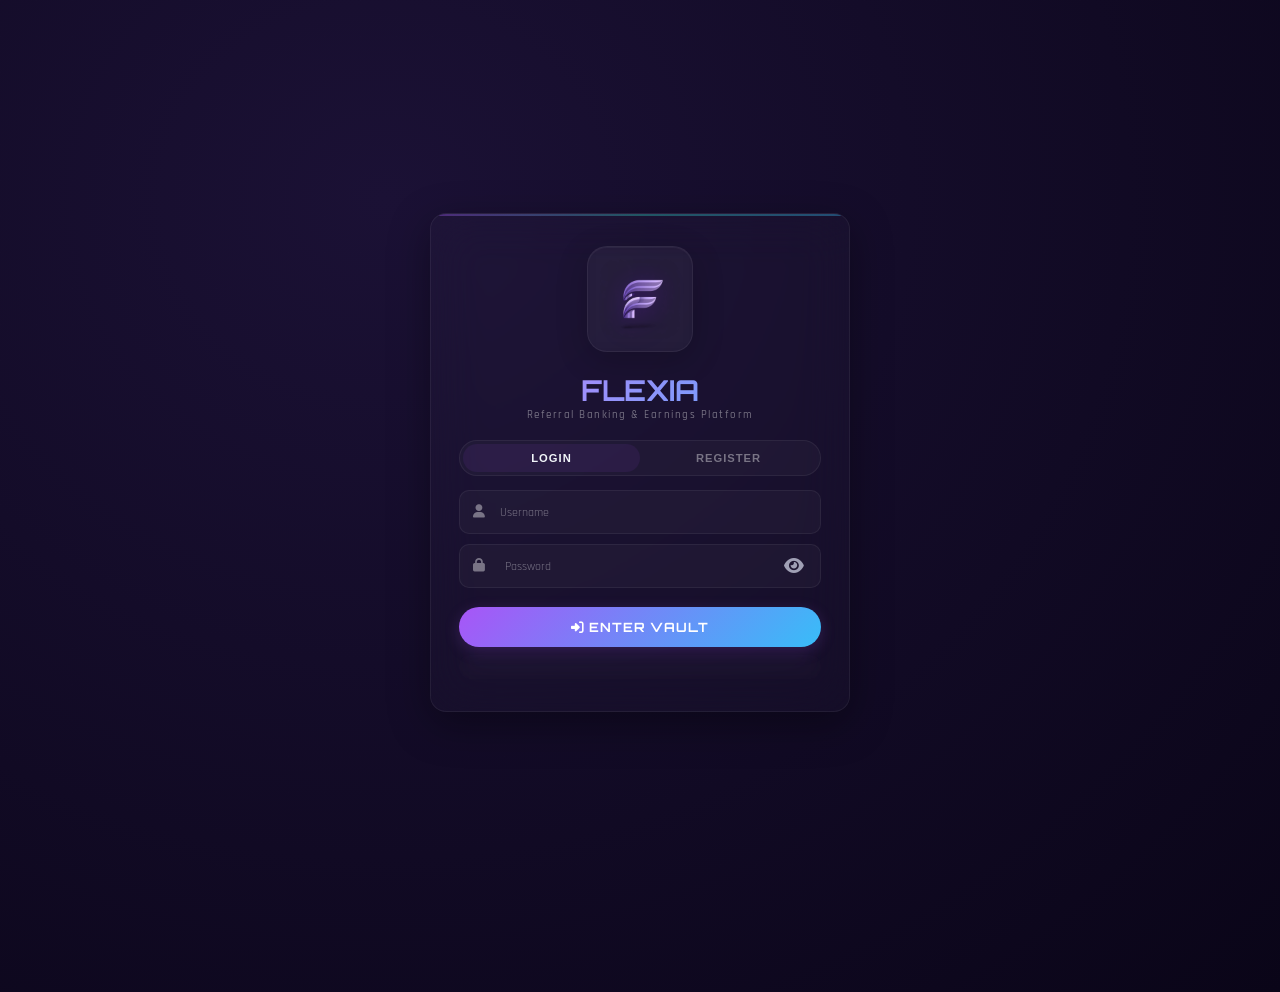
==== commit 7ef0789c: "Refactor index.html for improved accessibility and UI Updated HTML structure and improved accessibil" ====
--- a/frontend/index.html
+++ b/frontend/index.html
@@ -4,30 +4,41 @@
     <meta charset="UTF-8" />
     <meta name="viewport" content="width=device-width, initial-scale=1.0, maximum-scale=1.0, user-scalable=no" />
     <title>FLEXIA · Referral Banking</title>
+    <!-- Favicon -->
     <link rel="icon" type="image/x-icon" href="logo/favicon.ico" />
     <link rel="icon" type="image/png" sizes="32x32" href="logo/flexia-logo.png" />
     <link rel="icon" type="image/png" sizes="16x16" href="logo/flexia-logo.png" />
     <link rel="apple-touch-icon" href="logo/apple-touch-icon.png" />
     <link rel="manifest" href="manifest.json" />
+    <!-- Fonts -->
     <link href="https://fonts.googleapis.com/css2?family=Orbitron:wght@400;700;900&family=Rajdhani:wght@300;500;700&display=swap" rel="stylesheet" />
     <link rel="stylesheet" href="https://cdnjs.cloudflare.com/ajax/libs/font-awesome/6.4.0/css/all.min.css" />
+    <!-- Main CSS -->
     <link rel="stylesheet" href="style.css" />
 </head>
 <body>
+
     <div class="grid-bg"></div>
 
-    <!-- AUTH SCREEN -->
+    <!-- ============================================================
+         AUTH SCREEN
+         ============================================================ -->
     <div id="auth-screen" class="screen">
         <div class="auth-container">
             <div class="logo-container">
-                <div class="logo-icon"><img src="logo/flexia-logo.png" alt="FLEXIA Logo" /></div>
+                <div class="logo-icon">
+                    <img src="logo/flexia-logo.png" alt="FLEXIA Logo" />
+                </div>
                 <h1 class="app-title">FLEXIA</h1>
                 <p class="app-subtitle">Referral Banking &amp; Earnings Platform</p>
             </div>
+
             <div class="auth-tabs">
                 <button class="tab active" data-tab="login">LOGIN</button>
                 <button class="tab" data-tab="register">REGISTER</button>
             </div>
+
+            <!-- LOGIN FORM -->
             <div id="login-form" class="auth-form active">
                 <div class="input-group">
                     <input type="text" id="login-username" class="form-input" placeholder="Username" />
@@ -37,20 +48,24 @@
                     <input type="password" id="login-password" class="form-input" placeholder="Password" />
                     <i class="fas fa-lock input-icon"></i>
                 </div>
-                <button class="btn-primary" onclick="Auth.login()"><i class="fas fa-sign-in-alt"></i> ENTER VAULT</button>
+                <button class="btn-primary" id="login-btn" onclick="Auth.login()">
+                    <i class="fas fa-sign-in-alt"></i> ENTER VAULT
+                </button>
                 <div id="login-message" class="message"></div>
             </div>
+
+            <!-- REGISTER FORM -->
             <div id="register-form" class="auth-form">
                 <div class="input-group">
-                    <input type="text" id="reg-username" class="form-input" placeholder="Choose Username" />
+                    <input type="text" id="reg-username" class="form-input" placeholder="Choose Username" required />
                     <i class="fas fa-user input-icon"></i>
                 </div>
                 <div class="input-group">
-                    <input type="password" id="reg-password" class="form-input" placeholder="Create Password" />
+                    <input type="password" id="reg-password" class="form-input" placeholder="Create Password" required />
                     <i class="fas fa-lock input-icon"></i>
                 </div>
                 <div class="input-group">
-                    <input type="text" id="reg-coupon" class="form-input" placeholder="Coupon Code" />
+                    <input type="text" id="reg-coupon" class="form-input" placeholder="Coupon Code" required />
                     <i class="fas fa-ticket input-icon"></i>
                 </div>
                 <div class="input-group">
@@ -61,8 +76,12 @@
                     <input type="text" id="reg-contact" class="form-input" placeholder="Email or Phone (Optional)" />
                     <i class="fas fa-envelope input-icon"></i>
                 </div>
-                <button class="btn-primary" onclick="Auth.register()"><i class="fas fa-user-plus"></i> CREATE ACCOUNT</button>
-                <div style="text-align:center;margin-top:12px;display:flex;flex-direction:column;gap:8px;width:100%;">
+                <button class="btn-primary" id="register-btn" onclick="Auth.register()">
+                    <i class="fas fa-user-plus"></i> CREATE ACCOUNT
+                </button>
+
+                <!-- BUY COUPON BUTTONS - Registration Only (No Login Required) -->
+                <div style="text-align: center; margin-top: 12px; display: flex; flex-direction: column; gap: 8px; width: 100%;">
                     <button class="btn-merchant paystack" onclick="PaystackPayment.openRegistrationPayment()" style="width:100%;justify-content:center;background:linear-gradient(135deg,#8000FF,#00CCFF);color:#fff;border:none;">
                         <i class="fas fa-credit-card"></i> Buy Coupon via Paystack
                     </button>
@@ -70,22 +89,33 @@
                         <i class="fas fa-store"></i> Buy Coupon from Merchant
                     </button>
                 </div>
+
                 <div id="register-message" class="message"></div>
             </div>
         </div>
     </div>
 
-    <!-- DASHBOARD -->
+    <!-- ============================================================
+         DASHBOARD SCREEN
+         ============================================================ -->
     <div id="app-screen" class="screen" style="display:none;">
         <div class="dashboard">
+
+            <!-- STICKY HEADER -->
             <header class="app-header">
                 <div class="header-row">
                     <div class="brand">
-                        <div class="brand-icon"><img src="logo/flexia-logo.png" alt="FLEXIA" /></div>
+                        <div class="brand-icon">
+                            <img src="logo/flexia-logo.png" alt="FLEXIA" />
+                        </div>
                         <span class="brand-name">FLEXIA</span>
                     </div>
                     <div class="header-right">
-                        <div class="greeting">Welcome back <strong id="dashboard-username">User</strong></div>
+                        <div class="greeting">
+                            Welcome back
+                            <strong id="dashboard-username">User</strong>
+                        </div>
+                        <!-- Manual refresh button -->
                         <button onclick="App.fetchFreshBalance()" class="btn-secondary" style="font-size:0.7rem;padding:4px 10px;border-radius:20px;margin-right:6px;">
                             <i class="fas fa-sync-alt"></i>
                         </button>
@@ -97,9 +127,12 @@
                 </div>
             </header>
 
+            <!-- BALANCE CARD -->
             <div class="balance-card">
                 <div class="balance-label"><i class="fas fa-wallet"></i> Total Balance</div>
-                <div class="balance-amount"><span class="currency">₦</span><span id="balance-display">0.00</span></div>
+                <div class="balance-amount">
+                    <span class="currency">₦</span><span id="balance-display">0.00</span>
+                </div>
                 <div class="balance-breakdown">
                     <span class="item"><i class="fas fa-users"></i> Refer &amp; TikTok: <strong id="refer-balance">₦0.00</strong></span>
                     <span class="item"><i class="fas fa-gamepad"></i> Games: <strong id="game-balance">₦0.00</strong></span>
@@ -107,13 +140,28 @@
                 </div>
             </div>
 
+            <!-- TODAY'S EARNINGS CARD – REMOVED per request -->
+            <!-- QUICK ACTIONS -->
             <div class="quick-actions">
-                <div class="q-btn" onclick="Referral.claimBonuses()"><i class="fas fa-gift gold"></i><span>Claim</span></div>
-                <div class="q-btn" onclick="Games.openSpinWheel()"><i class="fas fa-sync-alt teal"></i><span>Spin</span></div>
-                <div class="q-btn" onclick="Banking.openWithdraw()"><i class="fas fa-paper-plane purple"></i><span>Transfer</span></div>
-                <div class="q-btn" onclick="Achievements.open()"><i class="fas fa-chart-line blue"></i><span>Stats</span></div>
-            </div>
-
+                <div class="q-btn" onclick="Referral.claimBonuses()">
+                    <i class="fas fa-gift gold"></i>
+                    <span>Claim</span>
+                </div>
+                <div class="q-btn" onclick="Games.openSpinWheel()">
+                    <i class="fas fa-sync-alt teal"></i>
+                    <span>Spin</span>
+                </div>
+                <div class="q-btn" onclick="Banking.openWithdraw()">
+                    <i class="fas fa-paper-plane purple"></i>
+                    <span>Transfer</span>
+                </div>
+                <div class="q-btn" onclick="Achievements.open()">
+                    <i class="fas fa-chart-line blue"></i>
+                    <span>Stats</span>
+                </div>
+            </div>
+
+            <!-- REWARDS BAR -->
             <div class="rewards-bar">
                 <div class="left">
                     <span class="icon"><i class="fas fa-trophy"></i></span>
@@ -125,6 +173,7 @@
                 <span class="badge" id="weekly-badge">+₦0 this week</span>
             </div>
 
+            <!-- GAMES -->
             <div class="section-title"><i class="fas fa-gamepad"></i> Play &amp; Earn</div>
             <div class="game-grid">
                 <div class="activity-card" onclick="Games.openSnake()">
@@ -165,6 +214,7 @@
                 </div>
             </div>
 
+            <!-- ACHIEVEMENTS -->
             <div class="section-title"><i class="fas fa-trophy"></i> Achievements</div>
             <div class="game-grid">
                 <div class="activity-card" onclick="Achievements.open()">
@@ -187,148 +237,326 @@
                 </div>
             </div>
 
+            <!-- ACTIVITY FEED -->
             <div class="feed" id="activity-feed">
                 <div class="feed-header">
-                    <span><i class="fas fa-clock"></i> Recent Activity</span>
+                    <span><i class="fas fa-clock" style="margin-right:4px;"></i> Recent Activity</span>
                     <i class="fas fa-chevron-right" onclick="viewAllActivity()"></i>
                 </div>
-                <div id="feed-items"></div>
-            </div>
-
+                <div id="feed-items">
+                    <!-- Populated by script -->
+                </div>
+            </div>
+
+            <!-- BOTTOM NAV -->
             <nav class="bottom-nav">
-                <div class="nav-item active" onclick="navigateTab('home')"><i class="fas fa-home"></i><span>Home</span></div>
-                <div class="nav-item" onclick="Banking.openWithdraw()"><i class="fas fa-wallet"></i><span>Cashout</span></div>
-                <div class="nav-item" onclick="Achievements.open()"><i class="fas fa-trophy"></i><span>Awards</span></div>
-                <div class="nav-item" onclick="window.location.href='receipt.html'"><i class="fas fa-receipt"></i><span>Receipt</span></div>
-                <div class="nav-item" onclick="Settings.open()"><i class="fas fa-cog"></i><span>Settings</span></div>
+                <div class="nav-item active" onclick="navigateTab('home')">
+                    <i class="fas fa-home"></i>
+                    <span>Home</span>
+                </div>
+                <div class="nav-item" onclick="Banking.openWithdraw()">
+                    <i class="fas fa-wallet"></i>
+                    <span>Cashout</span>
+                </div>
+                <div class="nav-item" onclick="Achievements.open()">
+                    <i class="fas fa-trophy"></i>
+                    <span>Awards</span>
+                </div>
+                <div class="nav-item" onclick="window.location.href='receipt.html'">
+                    <i class="fas fa-receipt"></i>
+                    <span>Receipt</span>
+                </div>
+                <div class="nav-item" onclick="Settings.open()">
+                    <i class="fas fa-cog"></i>
+                    <span>Settings</span>
+                </div>
             </nav>
+
         </div>
     </div>
 
-    <!-- MODALS -->
+    <!-- ============================================================
+         MODALS
+         ============================================================ -->
     <div id="modals-container">
+        <!-- Withdrawal Modal -->
         <div id="withdrawal-modal" class="modal hidden">
             <div class="modal-content">
-                <div class="modal-logo"><div class="modal-logo-icon"><img src="logo/flexia-logo.png" alt="FLEXIA" /></div></div>
+                <div class="modal-logo">
+                    <div class="modal-logo-icon">
+                        <img src="logo/flexia-logo.png" alt="FLEXIA" />
+                    </div>
+                </div>
                 <h3 class="modal-title">CASH-OUT VAULT</h3>
+
                 <div class="withdraw-balance-breakdown">
-                    <div class="withdraw-balance-row"><span class="withdraw-balance-label"><i class="fas fa-users"></i> Refer &amp; TikTok</span><span class="withdraw-balance-val" id="withdraw-ref-balance">₦0.00</span></div>
-                    <div class="withdraw-balance-row"><span class="withdraw-balance-label"><i class="fas fa-gamepad"></i> Game Rewards</span><span class="withdraw-balance-val" id="withdraw-game-balance">₦0.00</span></div>
+                    <div class="withdraw-balance-row">
+                        <span class="withdraw-balance-label"><i class="fas fa-users"></i> Refer &amp; TikTok</span>
+                        <span class="withdraw-balance-val" id="withdraw-ref-balance">₦0.00</span>
+                    </div>
+                    <div class="withdraw-balance-row">
+                        <span class="withdraw-balance-label"><i class="fas fa-gamepad"></i> Game Rewards</span>
+                        <span class="withdraw-balance-val" id="withdraw-game-balance">₦0.00</span>
+                    </div>
                     <div class="withdraw-balance-divider"></div>
-                    <div class="withdraw-balance-row total"><span class="withdraw-balance-label">💰 Total Available</span><strong id="withdraw-balance">₦0.00</strong></div>
-                </div>
+                    <div class="withdraw-balance-row total">
+                        <span class="withdraw-balance-label">💰 Total Available</span>
+                        <strong id="withdraw-balance">₦0.00</strong>
+                    </div>
+                </div>
+
                 <p class="modal-info">Minimum Withdrawal: <strong id="withdraw-min">₦100,000.00</strong></p>
-                <div class="input-group"><input type="number" id="withdraw-amount" class="form-input" placeholder="Amount" /></div>
-                <div class="input-group"><select id="bank-select" class="form-input"><option value="" disabled selected>Select Bank</option></select></div>
-                <div class="input-group"><input type="text" id="account-number" class="form-input" placeholder="Account Number" /></div>
-                <div class="input-group"><input type="text" id="account-name-manual" class="form-input" placeholder="Account Name" /></div>
-                <button class="btn-primary" onclick="Banking.processWithdrawal()"><i class="fas fa-paper-plane"></i> SUBMIT</button>
+                
+                <!-- Bank Selection -->
+                <div class="input-group" style="margin-bottom: 10px;">
+                    <select id="bank-select" class="form-input" required>
+                        <option value="" disabled selected>Select Bank</option>
+                    </select>
+                </div>
+
+                <!-- Account Number with Verification -->
+                <div class="input-group" style="position: relative; margin-bottom: 10px;">
+                    <input type="text" id="account-number" class="form-input" 
+                           placeholder="Enter Account Number" required 
+                           maxlength="10" />
+                    <div id="account-verification-status" style="position: absolute; right: 12px; top: 50%; transform: translateY(-50%);">
+                        <i class="fas fa-spinner fa-spin" id="verify-spinner" style="display: none; color: #00CCFF;"></i>
+                    </div>
+                </div>
+
+                <!-- Verified Account Name Display -->
+                <div id="account-name-display" style="display: none; margin-bottom: 10px; padding: 10px 14px; border-radius: 8px; border: 1px solid rgba(0,255,85,0.2); background: rgba(0,255,85,0.05);">
+                    <div style="display: flex; align-items: center; gap: 10px;">
+                        <i class="fas fa-check-circle" style="color: #00FF55; font-size: 1.1rem;"></i>
+                        <div>
+                            <div style="font-size: 0.7rem; color: #A0A0B5; text-transform: uppercase; letter-spacing: 0.5px;">Account Name</div>
+                            <div id="verified-account-name" style="color: #00FF55; font-weight: 600; font-size: 1rem;">John Doe</div>
+                        </div>
+                        <span style="margin-left: auto; font-size: 0.65rem; color: #00FF55; background: rgba(0,255,85,0.1); padding: 2px 10px; border-radius: 12px;">Verified</span>
+                    </div>
+                </div>
+
+                <!-- Manual Account Name (auto-filled) -->
+                <div class="input-group">
+                    <input type="text" id="account-name-manual" class="form-input" 
+                           placeholder="Account Name (Auto-verified)" readonly />
+                </div>
+
+                <div class="input-group">
+                    <input type="number" id="withdraw-amount" class="form-input" placeholder="Amount (e.g., 100000)" required />
+                </div>
+                
+                <button class="btn-primary" onclick="Banking.processWithdrawal()">
+                    <i class="fas fa-paper-plane"></i> SUBMIT WITHDRAWAL
+                </button>
                 <div id="withdrawal-message" class="message"></div>
                 <button class="btn-close" onclick="App.closeModal('withdrawal-modal')">CLOSE</button>
             </div>
         </div>
 
+        <!-- Referral Modal -->
         <div id="referral-modal" class="modal hidden">
             <div class="modal-content">
-                <div class="modal-logo"><div class="modal-logo-icon"><img src="logo/flexia-logo.png" alt="FLEXIA" /></div></div>
+                <div class="modal-logo">
+                    <div class="modal-logo-icon">
+                        <img src="logo/flexia-logo.png" alt="FLEXIA" />
+                    </div>
+                </div>
                 <h3 class="modal-title">Refer &amp; Earn</h3>
-                <div id="referral-data">Loading...</div>
+                <div id="referral-data">Loading referral data...</div>
                 <button class="btn-close" onclick="App.closeModal('referral-modal')">CLOSE</button>
             </div>
         </div>
 
+        <!-- Profile Modal -->
         <div id="profile-modal" class="modal hidden">
             <div class="modal-content">
-                <div class="modal-logo"><div class="modal-logo-icon"><img src="logo/flexia-logo.png" alt="FLEXIA" /></div></div>
+                <div class="modal-logo">
+                    <div class="modal-logo-icon">
+                        <img src="logo/flexia-logo.png" alt="FLEXIA" />
+                    </div>
+                </div>
                 <h3 class="modal-title">User Profile</h3>
                 <div id="profile-data">...</div>
                 <button class="btn-close" onclick="App.closeModal('profile-modal')">CLOSE</button>
             </div>
         </div>
 
+        <!-- Settings Modal -->
         <div id="settings-modal" class="modal hidden">
             <div class="modal-content">
-                <div class="modal-logo"><div class="modal-logo-icon"><img src="logo/flexia-logo.png" alt="FLEXIA" /></div></div>
+                <div class="modal-logo">
+                    <div class="modal-logo-icon">
+                        <img src="logo/flexia-logo.png" alt="FLEXIA" />
+                    </div>
+                </div>
                 <h3 class="modal-title">Settings</h3>
                 <div id="settings-data">...</div>
                 <button class="btn-close" onclick="App.closeModal('settings-modal')">CLOSE</button>
             </div>
         </div>
 
+        <!-- TikTok Modal -->
         <div id="tiktok-modal" class="modal hidden">
             <div class="modal-content">
-                <div class="modal-logo"><div class="modal-logo-icon"><img src="logo/flexia-logo.png" alt="FLEXIA" /></div></div>
+                <div class="modal-logo">
+                    <div class="modal-logo-icon">
+                        <img src="logo/flexia-logo.png" alt="FLEXIA" />
+                    </div>
+                </div>
                 <h3 class="modal-title">TIKTOK FOLLOW</h3>
                 <p class="modal-info">Earn <strong>₦150.00</strong> for following on TikTok</p>
                 <div id="tiktok-instructions">
-                    <p>Follow the account below to earn ₦150.00</p>
-                    <div class="tiktok-account-display"><strong id="tiktok-account-name">Loading...</strong></div>
-                    <p class="small-text">Search this username on TikTok and follow</p>
+                    <p>Follow the account below on TikTok to earn ₦150.00</p>
+                    <div class="tiktok-account-display">
+                        <strong id="tiktok-account-name">Loading...</strong>
+                    </div>
+                    <p class="small-text">Search this username on TikTok and follow the account</p>
                 </div>
                 <div class="action-buttons">
-                    <button class="btn-secondary" onclick="Games.openTikTokApp()"><i class="fab fa-tiktok"></i> OPEN TIKTOK</button>
-                    <button class="btn-primary" onclick="Games.verifyTikTokFollow()"><i class="fas fa-check"></i> I FOLLOWED</button>
+                    <button class="btn-secondary" onclick="Games.openTikTokApp()">
+                        <i class="fab fa-tiktok"></i> OPEN TIKTOK
+                    </button>
+                    <button class="btn-primary" onclick="Games.verifyTikTokFollow()">
+                        <i class="fas fa-check"></i> I FOLLOWED
+                    </button>
                 </div>
                 <div id="tiktok-message" class="message"></div>
                 <button class="btn-close" onclick="App.closeModal('tiktok-modal')">CLOSE</button>
             </div>
         </div>
 
+        <!-- Spin Modal -->
         <div id="spin-modal" class="modal hidden">
-            <div class="modal-content" style="background:#0a0a0a;border:1px solid #333;text-align:center;">
-                <div class="modal-logo"><div class="modal-logo-icon"><img src="logo/flexia-logo.png" alt="FLEXIA" style="width:40px;height:40px;" /></div></div>
-                <h3 class="modal-title" style="color:#fff;letter-spacing:2px;">CYBER SPIN</h3>
+            <div class="modal-content" style="background: #0a0a0a; border: 1px solid #333; text-align: center;">
+                <div class="modal-logo">
+                    <div class="modal-logo-icon">
+                        <img src="logo/flexia-logo.png" alt="FLEXIA" style="width: 40px; height: 40px;" />
+                    </div>
+                </div>
+                <h3 class="modal-title" style="color: #fff; letter-spacing: 2px;">CYBER SPIN</h3>
                 <div id="wheel" style="position:relative;width:280px;height:280px;margin:0 auto;"></div>
-                <button id="spin-button" class="btn-primary" onclick="Games.spinWheel()" style="max-width:240px;margin:15px auto;"><i class="fas fa-sync-alt"></i> SPIN WHEEL</button>
+                <button id="spin-button" class="btn-primary" onclick="Games.spinWheel()" style="max-width:240px;margin:15px auto;">
+                    <i class="fas fa-sync-alt"></i> SPIN WHEEL
+                </button>
                 <div id="spin-message" class="message"></div>
                 <div id="spin-result" class="hidden" style="margin-top:10px;"></div>
                 <button class="btn-close" onclick="App.closeModal('spin-modal')" style="margin-top:20px;opacity:0.5;">CLOSE</button>
             </div>
         </div>
 
+        <!-- Paystack Payment Modal -->
         <div id="paystack-payment-modal" class="modal hidden">
             <div class="modal-content">
-                <div class="modal-logo"><div class="modal-logo-icon"><img src="logo/flexia-logo.png" alt="FLEXIA" /></div></div>
+                <div class="modal-logo">
+                    <div class="modal-logo-icon">
+                        <img src="logo/flexia-logo.png" alt="FLEXIA" />
+                    </div>
+                </div>
                 <h3 class="modal-title">Buy Coupon Code</h3>
-                <p class="modal-info">Pay via <strong>Bank Transfer</strong> or <strong>Card</strong> and receive your coupon code via email.</p>
+
+                <p class="modal-info">
+                    Pay via <strong>Bank Transfer</strong> or <strong>Card</strong> and receive your coupon code via email.
+                </p>
+
                 <div class="payment-methods-badges">
                     <span class="payment-method-badge bank"><i class="fas fa-university"></i> Bank Transfer</span>
                     <span class="payment-method-badge card"><i class="fas fa-credit-card"></i> Card</span>
                     <span class="payment-method-badge ussd"><i class="fas fa-mobile-alt"></i> USSD</span>
                     <span class="payment-method-badge qr"><i class="fas fa-qrcode"></i> QR</span>
                 </div>
-                <div class="input-group"><input type="email" id="payment-email" class="form-input" placeholder="Your Email" /><i class="fas fa-envelope input-icon"></i></div>
-                <div class="input-group"><input type="number" id="payment-amount" class="form-input" placeholder="Amount (₦)" min="500" value="500" /><i class="fas fa-money-bill-wave input-icon"></i></div>
-                <button class="btn-primary" onclick="PaystackPayment.initiate()" id="paystack-pay-btn"><i class="fas fa-credit-card"></i> Pay Now</button>
+
+                <div class="input-group">
+                    <input type="email" id="payment-email" class="form-input" placeholder="Your Email Address" required />
+                    <i class="fas fa-envelope input-icon"></i>
+                </div>
+
+                <div class="input-group">
+                    <input type="number" id="payment-amount" class="form-input" placeholder="Amount (₦)" min="500" value="500" />
+                    <i class="fas fa-money-bill-wave input-icon"></i>
+                </div>
+
+                <button class="btn-primary" onclick="PaystackPayment.initiate()" id="paystack-pay-btn">
+                    <i class="fas fa-credit-card"></i> Pay Now
+                </button>
+
                 <div id="bank-transfer-info" class="bank-transfer-info">
                     <h4><i class="fas fa-university"></i> Bank Transfer Details</h4>
-                    <div id="transfer-details" class="bank-transfer-details"></div>
-                    <div class="payment-timer-container"><span class="payment-timer-label"><i class="fas fa-clock"></i> Time Remaining:</span><span id="payment-timer-value" class="payment-timer-value">60:00</span></div>
-                    <p class="payment-timer-note"><i class="fas fa-info-circle"></i> Transfer the exact amount before timer expires</p>
-                </div>
+                    <div id="transfer-details" class="bank-transfer-details">
+                        <!-- Dynamically populated -->
+                    </div>
+                    <div class="payment-timer-container">
+                        <span class="payment-timer-label"><i class="fas fa-clock"></i> Time Remaining:</span>
+                        <span id="payment-timer-value" class="payment-timer-value">60:00</span>
+                    </div>
+                    <p class="payment-timer-note">
+                        <i class="fas fa-info-circle"></i> Transfer the exact amount before the timer expires
+                    </p>
+                </div>
+
                 <div id="payment-message" class="message"></div>
                 <button class="btn-close" onclick="PaystackPayment.closeModal()">CLOSE</button>
             </div>
         </div>
     </div>
 
+    <!-- ============================================================
+         SCRIPTS
+         ============================================================ -->
     <script src="script.js"></script>
+
     <script>
-    document.addEventListener('DOMContentLoaded', function() {
-        const urlParams = new URLSearchParams(window.location.search);
-        const ref = urlParams.get('ref');
-        if (ref) {
-            setTimeout(async function() {
-                const result = await PaystackPayment.checkStatus(ref);
-                if (result.success && result.status === 'COMPLETED') {
-                    window.history.replaceState({}, document.title, window.location.pathname);
+        // Additional init
+        document.addEventListener('DOMContentLoaded', function() {
+            console.log('FLEXIA Production Frontend v17.0 Loaded');
+
+            // Auto-fill coupon from URL parameter
+            var urlParams = new URLSearchParams(window.location.search);
+            var coupon = urlParams.get('coupon');
+            var tab = urlParams.get('tab');
+
+            if (coupon) {
+                document.getElementById('reg-coupon').value = coupon;
+                if (tab === 'register') {
+                    document.querySelectorAll('.tab').forEach(function(t) { t.classList.remove('active'); });
+                    document.querySelector('[data-tab="register"]').classList.add('active');
+                    document.querySelectorAll('.auth-form').forEach(function(f) { f.classList.remove('active'); });
+                    document.getElementById('register-form').classList.add('active');
                 }
-            }, 2000);
+                // No welcome message – silent
+            }
+
+            // Check payment status on return
+            var ref = urlParams.get('ref');
+            if (ref) {
+                setTimeout(async function() {
+                    if (typeof PaystackPayment !== 'undefined') {
+                        var result = await PaystackPayment.checkStatus(ref);
+                        if (result.success && result.status === 'COMPLETED') {
+                            // no message – just update state
+                            window.history.replaceState({}, document.title, window.location.pathname);
+                        }
+                    }
+                }, 2000);
+            }
+        });
+
+        // Placeholder functions for navigation
+        function navigateTab(tab) {
+            if (tab === 'home') return;
+            // silent navigation
         }
-    });
-    function navigateTab(tab) { if (tab !== 'home') { /* silent */ } }
-    function viewAllActivity() { /* silent */ }
-    function openPaymentModal() { PaystackPayment.openRegistrationPayment(); }
+
+        function viewAllActivity() {
+            // silent
+        }
+
+        function openPaymentModal() {
+            if (typeof PaystackPayment !== 'undefined') {
+                PaystackPayment.openRegistrationPayment();
+            }
+        }
     </script>
+
 </body>
 </html>
--- a/frontend/style.css
+++ b/frontend/style.css
@@ -1,6 +1,6 @@
 /* ============================================================
    FLEXIA · PRODUCTION STYLESHEET v17.0
-   Glassmorphism · Complete UI · Responsive
+   Glassmorphism · Complete UI · Responsive · Premium
    ============================================================ */
 
 :root {
@@ -64,7 +64,9 @@
   pointer-events: none;
 }
 
-/* ---------- AUTH SCREEN ---------- */
+/* ============================================================
+   AUTH SCREEN
+   ============================================================ */
 #auth-screen {
   display: flex;
   align-items: center;
@@ -79,7 +81,7 @@
 .auth-container {
   max-width: 420px;
   width: 100%;
-  padding: 24px 22px 22px;
+  padding: 32px 28px 28px;
   background: rgba(255, 255, 255, 0.02);
   backdrop-filter: blur(24px);
   -webkit-backdrop-filter: blur(24px);
@@ -374,7 +376,9 @@
   border-color: rgba(251, 191, 36, 0.06);
 }
 
-/* ---------- DASHBOARD ---------- */
+/* ============================================================
+   DASHBOARD - LARGER WIDTH
+   ============================================================ */
 #app-screen {
   display: none;
   width: 100%;
@@ -387,23 +391,24 @@
 }
 
 .dashboard {
-  max-width: 420px;
+  max-width: 860px;
   width: 100%;
   margin: 0 auto;
+  padding: 0 20px;
 }
 
 .app-header {
   position: sticky;
   top: 0;
   z-index: 1000;
-  padding: 14px 16px 10px;
+  padding: 16px 20px 12px;
   background: rgba(10, 6, 24, 0.75);
   backdrop-filter: blur(var(--glass-blur));
   -webkit-backdrop-filter: blur(var(--glass-blur));
   border: 1px solid var(--glass-border);
   border-radius: var(--radius);
   box-shadow: var(--glass-shadow);
-  margin-bottom: 14px;
+  margin-bottom: 16px;
   transition: background 0.2s ease;
 }
 
@@ -416,20 +421,20 @@
 .brand {
   display: flex;
   align-items: center;
-  gap: 10px;
+  gap: 12px;
 }
 
 .brand-icon {
   display: flex;
   align-items: center;
   justify-content: center;
-  width: 42px;
-  height: 42px;
+  width: 48px;
+  height: 48px;
   background: rgba(255, 255, 255, 0.03);
   backdrop-filter: blur(8px);
   -webkit-backdrop-filter: blur(8px);
   border: 1px solid rgba(255, 255, 255, 0.06);
-  border-radius: 12px;
+  border-radius: 14px;
   padding: 4px;
   box-shadow: 0 4px 16px rgba(0, 0, 0, 0.15);
   transition: transform 0.3s ease;
@@ -440,8 +445,8 @@
 }
 
 .brand-icon img {
-  width: 34px;
-  height: 34px;
+  width: 40px;
+  height: 40px;
   border-radius: 8px;
   object-fit: contain;
   filter: drop-shadow(0 2px 8px rgba(128, 0, 255, 0.15));
@@ -449,7 +454,7 @@
 
 .brand-name {
   font-family: var(--font-display);
-  font-size: 1rem;
+  font-size: 1.2rem;
   font-weight: 700;
   background: linear-gradient(135deg, #c084fc, #60a5fa);
   -webkit-background-clip: text;
@@ -460,11 +465,11 @@
 .header-right {
   display: flex;
   align-items: center;
-  gap: 10px;
+  gap: 12px;
 }
 
 .header-right .greeting {
-  font-size: 0.7rem;
+  font-size: 0.75rem;
   color: var(--text-muted);
   text-align: right;
   line-height: 1.2;
@@ -474,12 +479,12 @@
   color: var(--text-light);
   font-weight: 600;
   display: block;
-  font-size: 0.8rem;
+  font-size: 0.85rem;
 }
 
 .avatar {
-  width: 34px;
-  height: 34px;
+  width: 38px;
+  height: 38px;
   border-radius: 50%;
   background: linear-gradient(135deg, var(--accent), var(--secondary));
   color: #0a0618;
@@ -487,7 +492,7 @@
   align-items: center;
   justify-content: center;
   font-weight: 700;
-  font-size: 0.8rem;
+  font-size: 0.9rem;
   font-family: var(--font-display);
   border: 2px solid rgba(45, 212, 191, 0.15);
   cursor: pointer;
@@ -518,15 +523,18 @@
   box-shadow: 0 0 8px rgba(168, 85, 247, 0.3);
 }
 
+/* ============================================================
+   BALANCE CARD
+   ============================================================ */
 .balance-card {
   background: rgba(255, 255, 255, 0.02);
   backdrop-filter: blur(var(--glass-blur));
   -webkit-backdrop-filter: blur(var(--glass-blur));
   border: 1px solid var(--glass-border);
   border-radius: var(--radius);
-  padding: 20px 18px 16px;
+  padding: 28px 24px;
   box-shadow: var(--glass-shadow);
-  margin-bottom: 14px;
+  margin-bottom: 16px;
   position: relative;
   overflow: hidden;
 }
@@ -543,7 +551,7 @@
 }
 
 .balance-label {
-  font-size: 0.65rem;
+  font-size: 0.7rem;
   text-transform: uppercase;
   letter-spacing: 1px;
   color: var(--text-muted);
@@ -553,32 +561,32 @@
 
 .balance-label i {
   margin-right: 4px;
-  font-size: 0.6rem;
+  font-size: 0.65rem;
 }
 
 .balance-amount {
   font-family: var(--font-display);
-  font-size: 2.2rem;
+  font-size: 3.2rem;
   font-weight: 700;
   color: var(--text-light);
 }
 
 .balance-amount .currency {
   color: var(--accent);
-  font-size: 1.6rem;
+  font-size: 2.4rem;
   margin-right: 2px;
 }
 
 .balance-breakdown {
   display: flex;
-  gap: 16px;
-  margin-top: 8px;
-  padding-top: 10px;
+  gap: 20px;
+  margin-top: 10px;
+  padding-top: 12px;
   border-top: 1px solid rgba(255, 255, 255, 0.03);
 }
 
 .balance-breakdown .item {
-  font-size: 0.65rem;
+  font-size: 0.7rem;
   color: var(--text-muted);
 }
 
@@ -586,116 +594,27 @@
   color: var(--text-light);
   font-weight: 600;
   font-family: var(--font-display);
-  font-size: 0.7rem;
+  font-size: 0.75rem;
 }
 
 .balance-breakdown .item .up { color: var(--success); }
 .balance-breakdown .item .down { color: var(--danger); }
 
-/* ---------- TODAY'S EARNINGS ---------- */
+/* ============================================================
+   TODAY'S EARNINGS - HIDDEN
+   ============================================================ */
 .today-earnings-card {
-  background: rgba(255, 255, 255, 0.02);
-  backdrop-filter: blur(var(--glass-blur));
-  -webkit-backdrop-filter: blur(var(--glass-blur));
-  border: 1px solid var(--glass-border);
-  border-radius: var(--radius);
-  padding: 16px 18px;
-  margin-bottom: 14px;
-  box-shadow: var(--glass-shadow);
-  position: relative;
-  overflow: hidden;
-}
-
-.today-earnings-card::before {
-  content: '';
-  position: absolute;
-  top: 0;
-  left: 0;
-  right: 0;
-  height: 2px;
-  background: linear-gradient(90deg, var(--gold), var(--orange));
-  opacity: 0.35;
-}
-
-.today-earnings-header {
-  display: flex;
-  justify-content: space-between;
-  align-items: center;
-  margin-bottom: 4px;
-}
-
-.today-earnings-label {
-  font-size: 0.65rem;
-  text-transform: uppercase;
-  letter-spacing: 1px;
-  color: var(--text-muted);
-  font-weight: 500;
-}
-
-.today-earnings-label i {
-  margin-right: 4px;
-  font-size: 0.6rem;
-}
-
-.today-earnings-update {
-  font-size: 0.5rem;
-  color: var(--text-muted);
-  opacity: 0.6;
-}
-
-.today-earnings-amount {
-  font-family: var(--font-display);
-  font-size: 1.8rem;
-  font-weight: 700;
-  color: var(--text-light);
-  margin: 2px 0 8px;
-}
-
-.today-earnings-amount .currency {
-  color: var(--gold);
-  font-size: 1.3rem;
-  margin-right: 2px;
-}
-
-.today-earnings-breakdown {
-  display: grid;
-  grid-template-columns: 1fr 1fr;
-  gap: 4px 12px;
-  padding-top: 8px;
-  border-top: 1px solid rgba(255, 255, 255, 0.03);
-}
-
-.earnings-item {
-  display: flex;
-  justify-content: space-between;
-  font-size: 0.6rem;
-  color: var(--text-muted);
-  padding: 2px 0;
-}
-
-.earnings-item span:last-child {
-  color: var(--text-light);
-  font-weight: 600;
-  font-family: var(--font-display);
-  font-size: 0.65rem;
-}
-
-@media (max-width: 400px) {
-  .today-earnings-amount {
-    font-size: 1.5rem;
-  }
-  .today-earnings-breakdown {
-    grid-template-columns: 1fr;
-    gap: 2px;
-  }
-}
-
-/* ---------- QUICK ACTIONS ---------- */
+  display: none;
+}
+
+/* ============================================================
+   QUICK ACTIONS
+   ============================================================ */
 .quick-actions {
   display: grid;
   grid-template-columns: repeat(4, 1fr);
-  gap: 6px;
-  margin-bottom: 14px;
+  gap: 12px;
+  margin-bottom: 16px;
 }
 
 .q-btn {
@@ -704,7 +623,7 @@
   -webkit-backdrop-filter: blur(var(--glass-blur));
   border: 1px solid var(--glass-border);
   border-radius: var(--radius-sm);
-  padding: 10px 4px;
+  padding: 14px 4px;
   text-align: center;
   cursor: pointer;
   transition: var(--transition);
@@ -718,8 +637,8 @@
 
 .q-btn i {
   display: block;
-  font-size: 1.1rem;
-  margin-bottom: 3px;
+  font-size: 1.3rem;
+  margin-bottom: 4px;
 }
 
 .q-btn i.purple { color: var(--primary); }
@@ -728,13 +647,15 @@
 .q-btn i.blue { color: var(--secondary); }
 
 .q-btn span {
-  font-size: 0.55rem;
+  font-size: 0.6rem;
   font-weight: 600;
   color: var(--text-muted);
   letter-spacing: 0.3px;
 }
 
-/* ---------- REWARDS BAR ---------- */
+/* ============================================================
+   REWARDS BAR
+   ============================================================ */
 .rewards-bar {
   display: flex;
   align-items: center;
@@ -742,7 +663,7 @@
   background: rgba(45, 212, 191, 0.03);
   border: 1px solid rgba(45, 212, 191, 0.06);
   border-radius: var(--radius-sm);
-  padding: 8px 14px;
+  padding: 10px 16px;
   margin-bottom: 16px;
   backdrop-filter: blur(8px);
 }
@@ -750,16 +671,16 @@
 .rewards-bar .left {
   display: flex;
   align-items: center;
-  gap: 10px;
+  gap: 12px;
 }
 
 .rewards-bar .left .icon {
   color: var(--accent);
-  font-size: 1rem;
+  font-size: 1.2rem;
 }
 
 .rewards-bar .left .info .label {
-  font-size: 0.5rem;
+  font-size: 0.55rem;
   text-transform: uppercase;
   letter-spacing: 0.8px;
   color: var(--text-muted);
@@ -768,41 +689,43 @@
 
 .rewards-bar .left .info .value {
   font-family: var(--font-display);
-  font-size: 1rem;
+  font-size: 1.1rem;
   font-weight: 700;
   color: var(--accent);
 }
 
 .rewards-bar .badge {
-  font-size: 0.55rem;
+  font-size: 0.6rem;
   background: rgba(168, 85, 247, 0.08);
   color: var(--primary);
-  padding: 2px 12px;
+  padding: 3px 14px;
   border-radius: 20px;
   font-weight: 600;
   border: 1px solid rgba(168, 85, 247, 0.06);
 }
 
-/* ---------- GAME GRID ---------- */
+/* ============================================================
+   GAME GRID
+   ============================================================ */
 .section-title {
   font-family: var(--font-display);
+  font-size: 0.9rem;
+  color: var(--secondary);
+  margin-bottom: 12px;
+  display: flex;
+  align-items: center;
+  gap: 10px;
+}
+
+.section-title i {
   font-size: 0.8rem;
-  color: var(--secondary);
-  margin-bottom: 10px;
-  display: flex;
-  align-items: center;
-  gap: 8px;
-}
-
-.section-title i {
-  font-size: 0.7rem;
 }
 
 .game-grid {
   display: grid;
-  grid-template-columns: repeat(3, 1fr);
-  gap: 6px;
-  margin-bottom: 16px;
+  grid-template-columns: repeat(4, 1fr);
+  gap: 12px;
+  margin-bottom: 18px;
 }
 
 .activity-card {
@@ -811,7 +734,7 @@
   -webkit-backdrop-filter: blur(var(--glass-blur));
   border: 1px solid rgba(255, 255, 255, 0.03);
   border-radius: var(--radius-sm);
-  padding: 12px 6px 10px;
+  padding: 18px 10px 14px;
   text-align: center;
   cursor: pointer;
   transition: var(--transition);
@@ -819,14 +742,14 @@
 }
 
 .activity-card:hover {
-  transform: translateY(-2px);
+  transform: translateY(-3px);
   border-color: rgba(168, 85, 247, 0.06);
   background: rgba(255, 255, 255, 0.025);
 }
 
 .activity-card .icon {
-  font-size: 1.2rem;
-  margin-bottom: 3px;
+  font-size: 1.8rem;
+  margin-bottom: 4px;
 }
 
 .activity-card .icon.snake { color: var(--danger); }
@@ -840,27 +763,27 @@
 .activity-card .icon.history { color: var(--primary); }
 
 .activity-card .name {
-  font-size: 0.65rem;
+  font-size: 0.85rem;
   font-weight: 700;
   font-family: var(--font-display);
   color: var(--text-light);
-  line-height: 1.1;
+  line-height: 1.2;
 }
 
 .activity-card .sub {
-  font-size: 0.5rem;
+  font-size: 0.6rem;
   color: var(--text-muted);
-  margin-top: 1px;
+  margin-top: 2px;
 }
 
 .activity-card .badge {
   position: absolute;
-  top: 4px;
-  right: 4px;
-  font-size: 0.4rem;
+  top: 6px;
+  right: 6px;
+  font-size: 0.45rem;
   font-weight: 700;
   text-transform: uppercase;
-  padding: 1px 7px;
+  padding: 2px 8px;
   border-radius: 20px;
   letter-spacing: 0.3px;
 }
@@ -895,15 +818,17 @@
   background: #ff4757 !important;
 }
 
-/* ---------- ACTIVITY FEED ---------- */
+/* ============================================================
+   ACTIVITY FEED
+   ============================================================ */
 .feed {
   background: rgba(255, 255, 255, 0.015);
   backdrop-filter: blur(var(--glass-blur));
   -webkit-backdrop-filter: blur(var(--glass-blur));
   border: 1px solid var(--glass-border);
   border-radius: var(--radius-sm);
-  padding: 12px 14px;
-  margin-top: 4px;
+  padding: 20px 18px;
+  margin-top: 6px;
   box-shadow: var(--glass-shadow);
 }
 
@@ -911,11 +836,11 @@
   display: flex;
   justify-content: space-between;
   align-items: center;
-  margin-bottom: 8px;
+  margin-bottom: 10px;
 }
 
 .feed .feed-header span {
-  font-size: 0.6rem;
+  font-size: 0.65rem;
   font-weight: 600;
   color: var(--text-muted);
   letter-spacing: 0.5px;
@@ -924,7 +849,7 @@
 
 .feed .feed-header i {
   color: var(--text-muted);
-  font-size: 0.65rem;
+  font-size: 0.7rem;
   cursor: pointer;
   transition: var(--transition);
 }
@@ -936,8 +861,8 @@
 .feed-item {
   display: flex;
   align-items: center;
-  gap: 10px;
-  padding: 5px 0;
+  gap: 12px;
+  padding: 6px 0;
   border-bottom: 1px solid rgba(255, 255, 255, 0.02);
 }
 
@@ -946,13 +871,13 @@
 }
 
 .feed-item .f-icon {
-  width: 26px;
-  height: 26px;
+  width: 28px;
+  height: 28px;
   border-radius: 8px;
   display: flex;
   align-items: center;
   justify-content: center;
-  font-size: 0.65rem;
+  font-size: 0.7rem;
   flex-shrink: 0;
 }
 
@@ -966,26 +891,28 @@
 }
 
 .feed-item .f-info .title {
-  font-size: 0.65rem;
+  font-size: 0.7rem;
   font-weight: 600;
   color: var(--text-light);
 }
 
 .feed-item .f-info .time {
-  font-size: 0.5rem;
+  font-size: 0.55rem;
   color: var(--text-muted);
 }
 
 .feed-item .amount {
   font-family: var(--font-display);
-  font-size: 0.7rem;
+  font-size: 0.75rem;
   font-weight: 700;
 }
 
 .feed-item .amount.positive { color: var(--success); }
 .feed-item .amount.negative { color: var(--danger); }
 
-/* ---------- MODALS ---------- */
+/* ============================================================
+   MODALS
+   ============================================================ */
 #modals-container {
   position: fixed;
   top: 0;
@@ -1079,7 +1006,54 @@
   filter: drop-shadow(0 2px 8px rgba(128, 0, 255, 0.12));
 }
 
-/* ---------- PAYSTACK PAYMENT ---------- */
+/* Withdrawal Balance Breakdown */
+.withdraw-balance-breakdown {
+  background: rgba(0, 0, 0, 0.2);
+  border-radius: 12px;
+  padding: 14px;
+  margin: 12px 0;
+}
+
+.withdraw-balance-row {
+  display: flex;
+  justify-content: space-between;
+  padding: 4px 0;
+  border-bottom: 1px solid rgba(255, 255, 255, 0.03);
+}
+
+.withdraw-balance-row:last-child {
+  border-bottom: none;
+}
+
+.withdraw-balance-label {
+  color: var(--text-muted);
+  font-size: 0.8rem;
+}
+
+.withdraw-balance-val {
+  color: var(--text-light);
+  font-weight: 600;
+  font-size: 0.85rem;
+}
+
+.withdraw-balance-row.total {
+  padding-top: 8px;
+  border-top: 2px solid rgba(255, 255, 255, 0.06);
+}
+
+.withdraw-balance-row.total .withdraw-balance-label {
+  color: var(--accent);
+  font-weight: 600;
+}
+
+.withdraw-balance-row.total strong {
+  font-size: 1.1rem;
+  color: var(--accent);
+}
+
+/* ============================================================
+   PAYSTACK PAYMENT
+   ============================================================ */
 .payment-methods-badges {
   display: flex;
   gap: 10px;
@@ -1227,13 +1201,15 @@
   margin-right: 4px;
 }
 
-/* ---------- BOTTOM NAV ---------- */
+/* ============================================================
+   BOTTOM NAV
+   ============================================================ */
 .bottom-nav {
   position: fixed;
   bottom: 10px;
   left: 50%;
   transform: translateX(-50%);
-  max-width: 420px;
+  max-width: 860px;
   width: calc(100% - 24px);
   display: flex;
   background: rgba(10, 6, 24, 0.6);
@@ -1241,7 +1217,7 @@
   -webkit-backdrop-filter: blur(22px);
   border: 1px solid rgba(255, 255, 255, 0.04);
   border-radius: var(--radius-full);
-  padding: 4px 6px;
+  padding: 4px 8px;
   box-shadow: 0 8px 32px rgba(0, 0, 0, 0.4);
   z-index: 100;
 }
@@ -1249,22 +1225,22 @@
 .nav-item {
   flex: 1;
   text-align: center;
-  padding: 6px 0;
+  padding: 8px 0;
   color: var(--text-muted);
-  font-size: 0.5rem;
+  font-size: 0.55rem;
   cursor: pointer;
   transition: var(--transition);
   display: flex;
   flex-direction: column;
   align-items: center;
-  gap: 1px;
+  gap: 2px;
   border: none;
   background: transparent;
   border-radius: 30px;
 }
 
 .nav-item i {
-  font-size: 1rem;
+  font-size: 1.1rem;
   transition: var(--transition);
 }
 
@@ -1287,7 +1263,9 @@
   transform: scale(1.08);
 }
 
-/* ---------- PASSWORD TOGGLE ---------- */
+/* ============================================================
+   PASSWORD TOGGLE
+   ============================================================ */
 .password-container {
   position: relative;
   width: 100%;
@@ -1326,7 +1304,9 @@
   background: rgba(128, 0, 255, 0.1);
 }
 
-/* ---------- GLOBAL MESSAGES ---------- */
+/* ============================================================
+   GLOBAL MESSAGES
+   ============================================================ */
 .global-message {
   position: fixed;
   top: 20px;
@@ -1343,27 +1323,13 @@
   text-align: center;
   border-left: 4px solid;
   font-weight: 600;
-}
-
-.global-message.success {
-  border-left-color: #00ff88;
-  background: rgba(0, 255, 136, 0.1);
-}
-
-.global-message.error {
-  border-left-color: #ff0055;
-  background: rgba(255, 0, 85, 0.1);
-}
-
-.global-message.warning {
-  border-left-color: #ffaa00;
-  background: rgba(255, 170, 0, 0.1);
-}
-
-.global-message.info {
-  border-left-color: #00ccff;
-  background: rgba(0, 204, 255, 0.1);
-}
+  display: none;
+}
+
+.global-message.success { border-left-color: #00ff88; background: rgba(0,255,136,0.1); }
+.global-message.error { border-left-color: #ff0055; background: rgba(255,0,85,0.1); }
+.global-message.warning { border-left-color: #ffaa00; background: rgba(255,170,0,0.1); }
+.global-message.info { border-left-color: #00ccff; background: rgba(0,204,255,0.1); }
 
 @keyframes slideDown {
   from { opacity: 0; transform: translateX(-50%) translateY(-20px); }
@@ -1375,237 +1341,656 @@
   to { opacity: 0; transform: translateX(-50%) translateY(-20px); }
 }
 
-/* ---------- RESPONSIVE ---------- */
-@media (max-width: 400px) {
-  .auth-container {
-    padding: 18px 16px 16px;
-  }
-  .app-title {
-    font-size: 1.5rem;
-  }
-  .balance-amount {
-    font-size: 1.8rem;
-  }
-  .balance-amount .currency {
-    font-size: 1.3rem;
-  }
-  .quick-actions {
+/* ============================================================
+   PREMIUM ALERT BOX
+   ============================================================ */
+.alert-box {
+  padding: 14px 18px;
+  border-radius: 12px;
+  background: rgba(255, 0, 0, 0.06);
+  border-left: 4px solid #ff6b6b;
+  margin: 12px 0;
+  display: flex;
+  align-items: flex-start;
+  gap: 12px;
+  font-size: 0.95rem;
+  color: #ffd4d4;
+  backdrop-filter: blur(4px);
+}
+
+.alert-box i {
+  font-size: 1.2rem;
+  color: #ff6b6b;
+  margin-top: 2px;
+}
+
+.alert-box.warning {
+  background: rgba(255, 165, 0, 0.06);
+  border-left-color: #ffa500;
+  color: #ffd8a0;
+}
+
+.alert-box.warning i { color: #ffa500; }
+
+.alert-box.success {
+  background: rgba(0, 255, 85, 0.06);
+  border-left-color: #00ff55;
+  color: #a0ffc0;
+}
+
+.alert-box.success i { color: #00ff55; }
+
+/* ============================================================
+   PREMIUM MODAL (for daily limits)
+   ============================================================ */
+.premium-modal-overlay {
+  position: fixed;
+  top: 0;
+  left: 0;
+  width: 100%;
+  height: 100%;
+  background: rgba(0, 0, 0, 0.7);
+  backdrop-filter: blur(12px);
+  display: flex;
+  align-items: center;
+  justify-content: center;
+  z-index: 9999;
+  animation: fadeIn 0.3s ease;
+}
+
+.premium-modal-content {
+  background: rgba(20, 10, 40, 0.9);
+  backdrop-filter: blur(20px);
+  border: 1px solid rgba(255, 255, 255, 0.08);
+  border-radius: 32px;
+  padding: 36px 32px;
+  max-width: 420px;
+  width: 90%;
+  text-align: center;
+  box-shadow: 0 40px 80px rgba(0, 0, 0, 0.5);
+  animation: modalSlide 0.3s cubic-bezier(0.16, 1, 0.3, 1);
+}
+
+.modal-icon { font-size: 3.2rem; margin-bottom: 10px; }
+.modal-title {
+  font-family: 'Orbitron', sans-serif;
+  font-size: 1.4rem;
+  color: #fbbf24;
+  margin-bottom: 16px;
+}
+.modal-message {
+  font-size: 1rem;
+  color: #cbd5e1;
+  line-height: 1.6;
+  margin-bottom: 24px;
+}
+.modal-message strong { color: #ffffff; }
+.modal-actions { display: flex; gap: 12px; justify-content: center; }
+.premium-btn {
+  padding: 12px 28px;
+  border: none;
+  border-radius: 50px;
+  font-weight: 700;
+  font-size: 0.95rem;
+  cursor: pointer;
+  transition: all 0.2s;
+  display: inline-flex;
+  align-items: center;
+  gap: 8px;
+}
+.premium-btn.primary {
+  background: linear-gradient(135deg, #a855f7, #6366f1);
+  color: #fff;
+  box-shadow: 0 4px 16px rgba(168, 85, 247, 0.3);
+}
+.premium-btn.primary:hover {
+  transform: translateY(-2px);
+  box-shadow: 0 8px 24px rgba(168, 85, 247, 0.4);
+}
+.premium-btn.secondary {
+  background: rgba(255, 255, 255, 0.06);
+  color: #cbd5e1;
+  border: 1px solid rgba(255, 255, 255, 0.06);
+}
+.premium-btn.secondary:hover { background: rgba(255, 255, 255, 0.1); }
+
+/* ============================================================
+   WITHDRAWAL DAY MODAL - PREMIUM CENTERED
+   ============================================================ */
+.withdrawal-day-modal {
+  position: fixed;
+  top: 0;
+  left: 0;
+  right: 0;
+  bottom: 0;
+  width: 100vw;
+  height: 100vh;
+  background: rgba(0, 0, 0, 0.75);
+  backdrop-filter: blur(16px);
+  -webkit-backdrop-filter: blur(16px);
+  display: flex;
+  align-items: center;
+  justify-content: center;
+  z-index: 10000;
+  animation: fadeIn 0.3s ease;
+  padding: 20px;
+  margin: 0;
+  overflow: hidden;
+}
+
+.withdrawal-day-modal-content {
+  background: rgba(20, 12, 40, 0.95);
+  backdrop-filter: blur(24px);
+  -webkit-backdrop-filter: blur(24px);
+  border: 1px solid rgba(255, 255, 255, 0.06);
+  border-radius: 24px;
+  padding: 32px 28px 28px;
+  max-width: 440px;
+  width: 100%;
+  text-align: center;
+  box-shadow: 0 40px 80px rgba(0, 0, 0, 0.6);
+  animation: modalSlide 0.35s cubic-bezier(0.16, 1, 0.3, 1);
+  position: relative;
+  overflow: hidden;
+  margin: auto;
+  max-height: 90vh;
+  overflow-y: auto;
+}
+
+.withdrawal-day-modal-content::before {
+  content: '';
+  position: absolute;
+  top: 0;
+  left: 0;
+  right: 0;
+  height: 3px;
+  background: linear-gradient(90deg, #ff0055, #ff6b6b, #ff0055);
+  opacity: 0.8;
+}
+
+.withdrawal-day-modal-content.allowed::before {
+  background: linear-gradient(90deg, #00ff55, #34d399, #00ff55);
+}
+
+.withdrawal-day-icon {
+  font-size: 3.5rem;
+  margin-bottom: 8px;
+  display: flex;
+  align-items: center;
+  justify-content: center;
+}
+
+.withdrawal-day-icon.allowed {
+  color: #00ff55;
+}
+
+.withdrawal-day-icon.not-allowed {
+  color: #ff6b6b;
+}
+
+.withdrawal-day-title {
+  font-family: 'Orbitron', sans-serif;
+  font-size: 1.2rem;
+  font-weight: 700;
+  margin-bottom: 4px;
+  color: #f1f5f9;
+}
+
+.withdrawal-day-title.allowed {
+  color: #00ff55;
+}
+
+.withdrawal-day-title.not-allowed {
+  color: #ff6b6b;
+}
+
+.withdrawal-day-subtitle {
+  font-size: 0.85rem;
+  color: #a0a0b5;
+  margin-bottom: 16px;
+  font-weight: 400;
+}
+
+.withdrawal-day-subtitle strong {
+  color: #f1f5f9;
+}
+
+.withdrawal-day-info-row {
+  display: flex;
+  align-items: center;
+  justify-content: center;
+  gap: 8px;
+  padding: 8px 12px;
+  margin: 4px 0;
+  background: rgba(255, 255, 255, 0.02);
+  border-radius: 10px;
+  font-size: 0.9rem;
+  color: #cbd5e1;
+}
+
+.withdrawal-day-info-row i {
+  color: #a855f7;
+  font-size: 0.9rem;
+  width: 20px;
+  text-align: center;
+}
+
+.withdrawal-day-days-container {
+  margin: 14px 0 18px;
+  padding: 14px;
+  background: rgba(255, 255, 255, 0.02);
+  border-radius: 14px;
+  border: 1px solid rgba(255, 255, 255, 0.04);
+}
+
+.withdrawal-day-days-label {
+  font-size: 0.7rem;
+  text-transform: uppercase;
+  letter-spacing: 1px;
+  color: #a0a0b5;
+  margin-bottom: 10px;
+  font-weight: 600;
+}
+
+.withdrawal-day-days-grid {
+  display: flex;
+  flex-wrap: wrap;
+  gap: 5px;
+  justify-content: center;
+  max-height: 120px;
+  overflow-y: auto;
+  padding: 4px;
+}
+
+.withdrawal-day-days-grid::-webkit-scrollbar {
+  width: 4px;
+}
+
+.withdrawal-day-days-grid::-webkit-scrollbar-track {
+  background: rgba(255, 255, 255, 0.02);
+  border-radius: 4px;
+}
+
+.withdrawal-day-days-grid::-webkit-scrollbar-thumb {
+  background: rgba(168, 85, 247, 0.3);
+  border-radius: 4px;
+}
+
+.withdrawal-day-day {
+  display: inline-block;
+  padding: 4px 11px;
+  border-radius: 20px;
+  font-size: 0.7rem;
+  font-weight: 600;
+  background: rgba(255, 255, 255, 0.04);
+  border: 1px solid rgba(255, 255, 255, 0.06);
+  color: #94a3b8;
+  transition: all 0.3s;
+}
+
+.withdrawal-day-day.current {
+  background: rgba(168, 85, 247, 0.25);
+  border-color: #a855f7;
+  color: #c4b5fd;
+  box-shadow: 0 0 20px rgba(168, 85, 247, 0.15);
+}
+
+.withdrawal-day-day.allowed {
+  background: rgba(0, 255, 85, 0.08);
+  border-color: rgba(0, 255, 85, 0.2);
+  color: #00ff55;
+}
+
+.withdrawal-day-day.disabled {
+  opacity: 0.35;
+}
+
+.withdrawal-day-next {
+  margin-top: 8px;
+  padding: 8px 14px;
+  background: rgba(255, 165, 0, 0.06);
+  border-radius: 10px;
+  border: 1px solid rgba(255, 165, 0, 0.1);
+  display: flex;
+  align-items: center;
+  justify-content: center;
+  gap: 8px;
+  font-size: 0.85rem;
+  color: #fbbf24;
+}
+
+.withdrawal-day-next i {
+  color: #fbbf24;
+}
+
+.withdrawal-day-buttons {
+  display: flex;
+  gap: 10px;
+  margin-top: 18px;
+  flex-wrap: wrap;
+}
+
+.withdrawal-day-btn-primary {
+  flex: 1;
+  padding: 12px 20px;
+  border: none;
+  border-radius: 12px;
+  font-weight: 700;
+  font-size: 0.9rem;
+  cursor: pointer;
+  transition: all 0.3s;
+  min-width: 120px;
+  background: linear-gradient(135deg, #a855f7, #6366f1);
+  color: #fff;
+  display: flex;
+  align-items: center;
+  justify-content: center;
+  gap: 8px;
+}
+
+.withdrawal-day-btn-primary:hover {
+  transform: translateY(-2px);
+  box-shadow: 0 8px 24px rgba(168, 85, 247, 0.4);
+}
+
+.withdrawal-day-btn-primary.allowed {
+  background: linear-gradient(135deg, #00ff55, #059669);
+}
+
+.withdrawal-day-btn-primary.allowed:hover {
+  box-shadow: 0 8px 24px rgba(0, 255, 85, 0.3);
+}
+
+.withdrawal-day-btn-secondary {
+  flex: 1;
+  padding: 12px 20px;
+  border: 1px solid rgba(255, 255, 255, 0.06);
+  border-radius: 12px;
+  font-weight: 600;
+  font-size: 0.85rem;
+  cursor: pointer;
+  transition: all 0.3s;
+  background: rgba(255, 255, 255, 0.02);
+  color: #a0a0b5;
+  min-width: 100px;
+  display: flex;
+  align-items: center;
+  justify-content: center;
+  gap: 8px;
+}
+
+.withdrawal-day-btn-secondary:hover {
+  background: rgba(255, 255, 255, 0.05);
+  color: #f1f5f9;
+  border-color: rgba(255, 255, 255, 0.1);
+}
+
+@media (max-width: 480px) {
+  .withdrawal-day-modal-content {
+    padding: 24px 18px 20px;
+    border-radius: 20px;
+  }
+  .withdrawal-day-icon {
+    font-size: 2.8rem;
+  }
+  .withdrawal-day-title {
+    font-size: 1rem;
+  }
+  .withdrawal-day-days-grid {
     gap: 4px;
-  }
-  .q-btn {
-    padding: 8px 2px;
-  }
-  .q-btn i {
-    font-size: 0.9rem;
-  }
-  .q-btn span {
-    font-size: 0.5rem;
-  }
-  .game-grid {
-    gap: 4px;
-  }
-  .activity-card {
-    padding: 8px 4px;
-  }
-  .activity-card .icon {
-    font-size: 1rem;
-  }
-  .activity-card .name {
-    font-size: 0.55rem;
-  }
-  .bottom-nav {
-    width: calc(100% - 16px);
-    bottom: 6px;
-    padding: 3px 4px;
-  }
-  .nav-item {
-    padding: 4px 0;
-    font-size: 0.45rem;
-  }
-  .nav-item i {
-    font-size: 0.85rem;
-  }
-  .logo-icon img {
-    width: 60px;
-    height: 60px;
-  }
-  .brand-icon {
-    width: 34px;
-    height: 34px;
-    padding: 3px;
-  }
-  .brand-icon img {
-    width: 28px;
-    height: 28px;
-  }
-  .today-earnings-amount {
-    font-size: 1.5rem;
-  }
-  .today-earnings-breakdown {
-    grid-template-columns: 1fr;
-    gap: 2px;
-  }
-  .modal-content {
-    padding: 1.2rem 1rem;
-    border-radius: 24px;
-  }
-  .payment-timer-value {
-    font-size: 1rem;
-  }
-}
-
-@media (max-width: 360px) {
-  .quick-actions {
-    grid-template-columns: repeat(2, 1fr);
-  }
-  .game-grid {
-    grid-template-columns: repeat(2, 1fr);
-  }
-  .balance-breakdown {
-    flex-wrap: wrap;
-    gap: 4px 12px;
-  }
-  .auth-container {
-    padding: 14px 12px 12px;
-  }
-  .logo-icon {
-    padding: 8px;
-    border-radius: 14px;
-  }
-  .logo-icon img {
-    width: 50px;
-    height: 50px;
-  }
-  .today-earnings-breakdown {
-    grid-template-columns: 1fr 1fr;
-    gap: 2px 8px;
-  }
-}
-
-@media (max-height: 700px) {
-  .app-header {
-    padding: 10px 14px 8px;
-    margin-bottom: 10px;
-  }
-  .brand-icon {
-    width: 28px;
-    height: 28px;
-    padding: 2px;
-  }
-  .brand-icon img {
-    width: 24px;
-    height: 24px;
-  }
-  .brand-name {
-    font-size: 0.85rem;
-  }
-  .avatar {
-    width: 28px;
-    height: 28px;
-    font-size: 0.65rem;
-  }
-  .scroll-progress-container {
-    margin-top: 6px;
-    height: 2px;
-  }
-  .balance-card {
-    padding: 14px 14px 12px;
-    margin-bottom: 10px;
-  }
-  .balance-amount {
-    font-size: 1.8rem;
-  }
-  .balance-breakdown {
-    gap: 12px;
-    margin-top: 4px;
-    padding-top: 6px;
-  }
-  .balance-breakdown .item {
-    font-size: 0.55rem;
-  }
-  .today-earnings-card {
-    padding: 12px 14px;
-    margin-bottom: 10px;
-  }
-  .today-earnings-amount {
-    font-size: 1.4rem;
-  }
-  .today-earnings-breakdown {
-    gap: 2px 8px;
-  }
-  .earnings-item {
-    font-size: 0.5rem;
-  }
-  .earnings-item span:last-child {
-    font-size: 0.55rem;
-  }
-  .quick-actions {
-    margin-bottom: 10px;
-  }
-  .q-btn {
-    padding: 6px 2px;
-  }
-  .q-btn i {
-    font-size: 0.8rem;
-    margin-bottom: 1px;
-  }
-  .rewards-bar {
-    padding: 6px 12px;
-    margin-bottom: 10px;
-  }
-  .rewards-bar .left .info .value {
-    font-size: 0.85rem;
-  }
-  .game-grid {
-    margin-bottom: 10px;
-  }
-  .activity-card {
-    padding: 6px 4px;
-  }
-  .activity-card .icon {
-    font-size: 0.9rem;
-  }
-  .section-title {
-    font-size: 0.7rem;
-    margin-bottom: 6px;
-  }
-  .feed {
-    padding: 8px 12px;
-  }
-  .feed-item {
-    padding: 3px 0;
-  }
-  .feed-item .f-icon {
-    width: 22px;
-    height: 22px;
-    font-size: 0.55rem;
-  }
-  .modal-content {
-    padding: 1.2rem 1rem;
-  }
-  .logo-icon img {
-    width: 50px;
-    height: 50px;
-  }
-  .logo-icon {
-    padding: 8px;
-    margin-bottom: 8px;
-  }
-  .modal-logo-icon img {
-    width: 36px;
-    height: 36px;
-  }
-  .bank-transfer-info {
-    padding: 10px;
-  }
-  .payment-timer-container {
-    padding: 6px 10px;
-  }
-  .payment-timer-value {
-    font-size: 1rem;
-  }
-}
-
+    max-height: 100px;
+  }
+  .withdrawal-day-day {
+    font-size: 0.6rem;
+    padding: 3px 9px;
+  }
+  .withdrawal-day-buttons {
+    flex-direction: column;
+  }
+  .withdrawal-day-btn-primary,
+  .withdrawal-day-btn-secondary {
+    width: 100%;
+  }
+}
+
+/* ============================================================
+   GAME LIMIT MODAL
+   ============================================================ */
+.game-limit-modal {
+  position: fixed;
+  top: 0;
+  left: 0;
+  width: 100%;
+  height: 100%;
+  background: rgba(0, 0, 0, 0.7);
+  backdrop-filter: blur(12px);
+  display: flex;
+  align-items: center;
+  justify-content: center;
+  z-index: 10001;
+  animation: fadeIn 0.3s ease;
+}
+
+.game-limit-modal-content {
+  background: rgba(20, 10, 40, 0.9);
+  backdrop-filter: blur(20px);
+  border: 2px solid #fbbf24;
+  border-radius: 28px;
+  padding: 30px 28px;
+  max-width: 400px;
+  width: 90%;
+  text-align: center;
+  box-shadow: 0 40px 80px rgba(0, 0, 0, 0.5);
+  animation: modalSlide 0.3s cubic-bezier(0.16, 1, 0.3, 1);
+}
+
+.game-limit-icon { font-size: 3rem; margin-bottom: 8px; }
+.game-limit-title {
+  font-family: 'Orbitron', sans-serif;
+  font-size: 1.2rem;
+  color: #fbbf24;
+  margin-bottom: 12px;
+}
+.game-limit-message { font-size: 0.95rem; color: #cbd5e1; line-height: 1.6; margin-bottom: 18px; }
+.game-limit-text { margin-bottom: 8px; }
+.game-limit-info {
+  display: flex;
+  align-items: center;
+  gap: 8px;
+  justify-content: center;
+  margin: 4px 0;
+  font-size: 0.85rem;
+  color: #a0a0b5;
+}
+.game-limit-buttons { display: flex; gap: 10px; justify-content: center; flex-wrap: wrap; }
+.game-limit-btn-ok {
+  padding: 10px 24px;
+  border: none;
+  border-radius: 50px;
+  font-weight: 700;
+  font-size: 0.9rem;
+  cursor: pointer;
+  transition: all 0.2s;
+  background: linear-gradient(135deg, #a855f7, #6366f1);
+  color: #fff;
+}
+.game-limit-btn-ok:hover { transform: translateY(-2px); }
+.game-limit-btn-alternative {
+  padding: 10px 24px;
+  border: 1px solid rgba(255, 255, 255, 0.06);
+  border-radius: 50px;
+  font-weight: 600;
+  font-size: 0.9rem;
+  cursor: pointer;
+  transition: all 0.2s;
+  background: transparent;
+  color: #cbd5e1;
+}
+.game-limit-btn-alternative:hover { background: rgba(255, 255, 255, 0.05); }
+
+/* ============================================================
+   TIKTOK MODAL
+   ============================================================ */
+.tiktok-account-display {
+  background: rgba(128, 0, 255, 0.1);
+  border: 2px solid #8000FF;
+  border-radius: 12px;
+  padding: 15px;
+  margin: 15px 0;
+  text-align: center;
+}
+
+.tiktok-account-display strong {
+  font-size: 1.3rem;
+  color: #25F4EE;
+}
+
+.action-buttons {
+  display: flex;
+  gap: 10px;
+  margin: 15px 0;
+}
+
+.action-buttons .btn-secondary,
+.action-buttons .btn-primary {
+  flex: 1;
+  padding: 12px;
+  font-size: 0.9rem;
+}
+
+.small-text {
+  font-size: 0.75rem;
+  color: var(--text-muted);
+  margin-top: 8px;
+}
+
+/* ============================================================
+   SETTINGS MODAL
+   ============================================================ */
+.settings-section {
+  margin-bottom: 20px;
+  padding-bottom: 16px;
+  border-bottom: 1px solid rgba(255, 255, 255, 0.03);
+}
+
+.settings-section:last-child {
+  border-bottom: none;
+  margin-bottom: 0;
+}
+
+.settings-section h4 {
+  color: var(--accent);
+  font-family: var(--font-display);
+  font-size: 0.9rem;
+  margin-bottom: 12px;
+}
+
+.settings-section p {
+  font-size: 0.85rem;
+  color: var(--text-muted);
+  margin: 4px 0;
+}
+
+.settings-section p strong {
+  color: var(--text-light);
+}
+
+.social-link {
+  display: inline-block;
+  padding: 8px 14px;
+  margin: 4px 0;
+  background: rgba(255, 255, 255, 0.03);
+  border-radius: 8px;
+  color: var(--text-light);
+  text-decoration: none;
+  font-size: 0.85rem;
+  transition: var(--transition);
+  border: 1px solid rgba(255, 255, 255, 0.03);
+}
+
+.social-link:hover {
+  background: rgba(255, 255, 255, 0.06);
+  border-color: var(--accent);
+}
+
+.social-link i {
+  margin-right: 8px;
+}
+
+/* ============================================================
+   PROFILE MODAL
+   ============================================================ */
+.profile-section {
+  margin-bottom: 16px;
+  padding-bottom: 14px;
+  border-bottom: 1px solid rgba(255, 255, 255, 0.03);
+}
+
+.profile-section:last-child {
+  border-bottom: none;
+  margin-bottom: 0;
+}
+
+.profile-section h4 {
+  color: var(--secondary);
+  font-family: var(--font-display);
+  font-size: 0.9rem;
+  margin-bottom: 10px;
+}
+
+.profile-section p {
+  font-size: 0.85rem;
+  color: var(--text-muted);
+  margin: 4px 0;
+}
+
+.profile-section p strong {
+  color: var(--text-light);
+}
+
+/* ============================================================
+   REFERRAL MODAL
+   ============================================================ */
+.referral-section {
+  margin-bottom: 16px;
+  padding-bottom: 14px;
+  border-bottom: 1px solid rgba(255, 255, 255, 0.03);
+}
+
+.referral-section:last-child {
+  border-bottom: none;
+  margin-bottom: 0;
+}
+
+.referral-section h4 {
+  color: var(--gold);
+  font-family: var(--font-display);
+  font-size: 0.9rem;
+  margin-bottom: 10px;
+}
+
+.referral-section p {
+  font-size: 0.85rem;
+  color: var(--text-muted);
+  margin: 4px 0;
+}
+
+.referral-section p strong {
+  color: var(--text-light);
+}
+
+.referral-section code {
+  background: var(--primary);
+  color: #fff;
+  padding: 4px 10px;
+  border-radius: 4px;
+  font-family: monospace;
+  font-size: 0.9rem;
+}
+
+/* ============================================================
+   UTILITY CLASSES
+   ============================================================ */
 .hidden {
   display: none !important;
 }
@@ -1629,6 +2014,289 @@
   to { transform: rotate(360deg); }
 }
 
+@keyframes pulse {
+  0%, 100% { opacity: 1; }
+  50% { opacity: 0.5; }
+}
+
+/* ============================================================
+   RESPONSIVE DESIGN
+   ============================================================ */
+@media (max-width: 768px) {
+  .dashboard {
+    max-width: 100%;
+    padding: 0 12px;
+  }
+  .balance-amount {
+    font-size: 2.6rem;
+  }
+  .balance-card,
+  .feed {
+    padding: 20px 16px;
+  }
+  .game-grid {
+    grid-template-columns: repeat(3, 1fr);
+    gap: 10px;
+  }
+  .quick-actions {
+    grid-template-columns: repeat(4, 1fr);
+    gap: 10px;
+  }
+  .activity-card {
+    padding: 14px 8px;
+  }
+  .activity-card .icon {
+    font-size: 1.4rem;
+  }
+  .activity-card .name {
+    font-size: 0.8rem;
+  }
+  .bottom-nav {
+    max-width: 100%;
+    width: calc(100% - 16px);
+  }
+  .header-right .greeting {
+    display: none;
+  }
+}
+
+@media (max-width: 600px) {
+  .game-grid {
+    grid-template-columns: repeat(3, 1fr);
+    gap: 8px;
+  }
+  .quick-actions {
+    grid-template-columns: repeat(4, 1fr);
+    gap: 8px;
+  }
+  .balance-amount {
+    font-size: 2.2rem;
+  }
+  .balance-amount .currency {
+    font-size: 1.6rem;
+  }
+  .brand-name {
+    font-size: 1rem;
+  }
+  .brand-icon {
+    width: 38px;
+    height: 38px;
+  }
+  .brand-icon img {
+    width: 32px;
+    height: 32px;
+  }
+}
+
+@media (max-width: 480px) {
+  .game-grid {
+    grid-template-columns: repeat(2, 1fr);
+    gap: 8px;
+  }
+  .quick-actions {
+    grid-template-columns: repeat(2, 1fr);
+    gap: 8px;
+  }
+  .balance-amount {
+    font-size: 1.8rem;
+  }
+  .balance-amount .currency {
+    font-size: 1.4rem;
+  }
+  .auth-container {
+    padding: 16px 14px;
+  }
+  .activity-card .icon {
+    font-size: 1.2rem;
+  }
+  .activity-card .name {
+    font-size: 0.7rem;
+  }
+  .modal-content {
+    padding: 1.2rem 1rem;
+  }
+  .premium-modal-content {
+    padding: 24px 20px;
+  }
+  .bottom-nav {
+    padding: 3px 6px;
+  }
+  .nav-item {
+    font-size: 0.45rem;
+    padding: 6px 0;
+  }
+  .nav-item i {
+    font-size: 0.9rem;
+  }
+  .rewards-bar .left .info .value {
+    font-size: 0.9rem;
+  }
+  .rewards-bar .badge {
+    font-size: 0.5rem;
+    padding: 2px 10px;
+  }
+  .section-title {
+    font-size: 0.75rem;
+  }
+  .balance-breakdown {
+    flex-wrap: wrap;
+    gap: 6px 12px;
+  }
+  .balance-breakdown .item {
+    font-size: 0.6rem;
+  }
+  .balance-breakdown .item strong {
+    font-size: 0.65rem;
+  }
+}
+
+@media (max-width: 380px) {
+  .game-grid {
+    grid-template-columns: 1fr 1fr;
+    gap: 6px;
+  }
+  .quick-actions {
+    grid-template-columns: 1fr 1fr;
+    gap: 6px;
+  }
+  .activity-card {
+    padding: 10px 6px;
+  }
+  .activity-card .icon {
+    font-size: 1rem;
+  }
+  .activity-card .name {
+    font-size: 0.65rem;
+  }
+  .auth-container {
+    padding: 12px 10px;
+  }
+  .logo-icon img {
+    width: 50px;
+    height: 50px;
+  }
+  .logo-icon {
+    padding: 8px;
+    border-radius: 14px;
+  }
+  .app-title {
+    font-size: 1.3rem;
+  }
+}
+
+@media (max-height: 700px) {
+  .app-header {
+    padding: 10px 14px 8px;
+    margin-bottom: 10px;
+  }
+  .brand-icon {
+    width: 32px;
+    height: 32px;
+    padding: 2px;
+  }
+  .brand-icon img {
+    width: 28px;
+    height: 28px;
+  }
+  .brand-name {
+    font-size: 0.9rem;
+  }
+  .avatar {
+    width: 30px;
+    height: 30px;
+    font-size: 0.7rem;
+  }
+  .scroll-progress-container {
+    margin-top: 6px;
+    height: 2px;
+  }
+  .balance-card {
+    padding: 16px 16px 12px;
+    margin-bottom: 10px;
+  }
+  .balance-amount {
+    font-size: 2rem;
+  }
+  .balance-breakdown {
+    gap: 12px;
+    margin-top: 4px;
+    padding-top: 6px;
+  }
+  .balance-breakdown .item {
+    font-size: 0.55rem;
+  }
+  .quick-actions {
+    margin-bottom: 10px;
+    gap: 6px;
+  }
+  .q-btn {
+    padding: 6px 2px;
+  }
+  .q-btn i {
+    font-size: 0.9rem;
+    margin-bottom: 1px;
+  }
+  .rewards-bar {
+    padding: 6px 12px;
+    margin-bottom: 10px;
+  }
+  .rewards-bar .left .info .value {
+    font-size: 0.85rem;
+  }
+  .game-grid {
+    margin-bottom: 10px;
+    gap: 6px;
+  }
+  .activity-card {
+    padding: 8px 4px;
+  }
+  .activity-card .icon {
+    font-size: 1rem;
+  }
+  .section-title {
+    font-size: 0.7rem;
+    margin-bottom: 6px;
+  }
+  .feed {
+    padding: 10px 12px;
+  }
+  .feed-item {
+    padding: 3px 0;
+  }
+  .feed-item .f-icon {
+    width: 22px;
+    height: 22px;
+    font-size: 0.55rem;
+  }
+  .modal-content {
+    padding: 1.2rem 1rem;
+  }
+  .modal-logo-icon img {
+    width: 36px;
+    height: 36px;
+  }
+  .bank-transfer-info {
+    padding: 10px;
+  }
+  .payment-timer-container {
+    padding: 6px 10px;
+  }
+  .payment-timer-value {
+    font-size: 1rem;
+  }
+  .bottom-nav {
+    padding: 3px 6px;
+    bottom: 6px;
+  }
+  .nav-item {
+    padding: 4px 0;
+    font-size: 0.45rem;
+  }
+  .nav-item i {
+    font-size: 0.85rem;
+  }
+}
+
 @media (prefers-reduced-motion: reduce) {
   *,
   *::before,
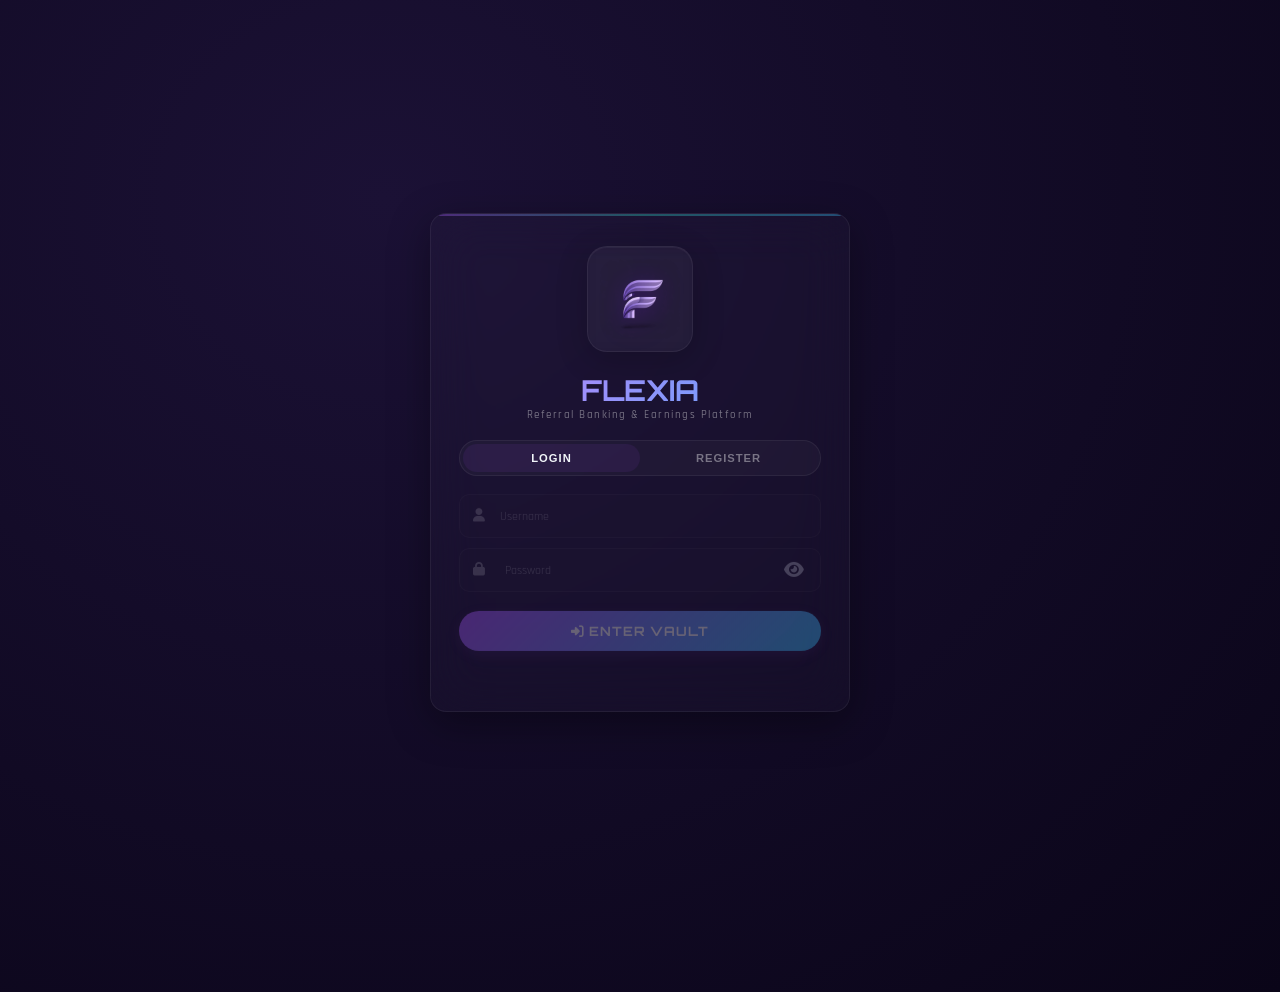
==== commit 1dc3e1da: "Add files via upload" ====
--- a/frontend/index.html
+++ b/frontend/index.html
@@ -4,16 +4,13 @@
     <meta charset="UTF-8" />
     <meta name="viewport" content="width=device-width, initial-scale=1.0, maximum-scale=1.0, user-scalable=no" />
     <title>FLEXIA · Referral Banking</title>
-    <!-- Favicon -->
     <link rel="icon" type="image/x-icon" href="logo/favicon.ico" />
     <link rel="icon" type="image/png" sizes="32x32" href="logo/flexia-logo.png" />
     <link rel="icon" type="image/png" sizes="16x16" href="logo/flexia-logo.png" />
     <link rel="apple-touch-icon" href="logo/apple-touch-icon.png" />
     <link rel="manifest" href="manifest.json" />
-    <!-- Fonts -->
     <link href="https://fonts.googleapis.com/css2?family=Orbitron:wght@400;700;900&family=Rajdhani:wght@300;500;700&display=swap" rel="stylesheet" />
     <link rel="stylesheet" href="https://cdnjs.cloudflare.com/ajax/libs/font-awesome/6.4.0/css/all.min.css" />
-    <!-- Main CSS -->
     <link rel="stylesheet" href="style.css" />
 </head>
 <body>
@@ -21,84 +18,9 @@
     <div class="grid-bg"></div>
 
     <!-- ============================================================
-         AUTH SCREEN
-         ============================================================ -->
-    <div id="auth-screen" class="screen">
-        <div class="auth-container">
-            <div class="logo-container">
-                <div class="logo-icon">
-                    <img src="logo/flexia-logo.png" alt="FLEXIA Logo" />
-                </div>
-                <h1 class="app-title">FLEXIA</h1>
-                <p class="app-subtitle">Referral Banking &amp; Earnings Platform</p>
-            </div>
-
-            <div class="auth-tabs">
-                <button class="tab active" data-tab="login">LOGIN</button>
-                <button class="tab" data-tab="register">REGISTER</button>
-            </div>
-
-            <!-- LOGIN FORM -->
-            <div id="login-form" class="auth-form active">
-                <div class="input-group">
-                    <input type="text" id="login-username" class="form-input" placeholder="Username" />
-                    <i class="fas fa-user input-icon"></i>
-                </div>
-                <div class="input-group">
-                    <input type="password" id="login-password" class="form-input" placeholder="Password" />
-                    <i class="fas fa-lock input-icon"></i>
-                </div>
-                <button class="btn-primary" id="login-btn" onclick="Auth.login()">
-                    <i class="fas fa-sign-in-alt"></i> ENTER VAULT
-                </button>
-                <div id="login-message" class="message"></div>
-            </div>
-
-            <!-- REGISTER FORM -->
-            <div id="register-form" class="auth-form">
-                <div class="input-group">
-                    <input type="text" id="reg-username" class="form-input" placeholder="Choose Username" required />
-                    <i class="fas fa-user input-icon"></i>
-                </div>
-                <div class="input-group">
-                    <input type="password" id="reg-password" class="form-input" placeholder="Create Password" required />
-                    <i class="fas fa-lock input-icon"></i>
-                </div>
-                <div class="input-group">
-                    <input type="text" id="reg-coupon" class="form-input" placeholder="Coupon Code" required />
-                    <i class="fas fa-ticket input-icon"></i>
-                </div>
-                <div class="input-group">
-                    <input type="text" id="reg-referral" class="form-input" placeholder="Referral Code (Optional)" />
-                    <i class="fas fa-user-plus input-icon"></i>
-                </div>
-                <div class="input-group">
-                    <input type="text" id="reg-contact" class="form-input" placeholder="Email or Phone (Optional)" />
-                    <i class="fas fa-envelope input-icon"></i>
-                </div>
-                <button class="btn-primary" id="register-btn" onclick="Auth.register()">
-                    <i class="fas fa-user-plus"></i> CREATE ACCOUNT
-                </button>
-
-                <!-- BUY COUPON BUTTONS - Registration Only (No Login Required) -->
-                <div style="text-align: center; margin-top: 12px; display: flex; flex-direction: column; gap: 8px; width: 100%;">
-                    <button class="btn-merchant paystack" onclick="PaystackPayment.openRegistrationPayment()" style="width:100%;justify-content:center;background:linear-gradient(135deg,#8000FF,#00CCFF);color:#fff;border:none;">
-                        <i class="fas fa-credit-card"></i> Buy Coupon via Paystack
-                    </button>
-                    <button class="btn-merchant" onclick="Auth.buyCoupon()" style="width:100%;justify-content:center;">
-                        <i class="fas fa-store"></i> Buy Coupon from Merchant
-                    </button>
-                </div>
-
-                <div id="register-message" class="message"></div>
-            </div>
-        </div>
-    </div>
-
-    <!-- ============================================================
          DASHBOARD SCREEN
          ============================================================ -->
-    <div id="app-screen" class="screen" style="display:none;">
+    <div id="app-screen" class="screen active">
         <div class="dashboard">
 
             <!-- STICKY HEADER -->
@@ -115,11 +37,10 @@
                             Welcome back
                             <strong id="dashboard-username">User</strong>
                         </div>
-                        <!-- Manual refresh button -->
                         <button onclick="App.fetchFreshBalance()" class="btn-secondary" style="font-size:0.7rem;padding:4px 10px;border-radius:20px;margin-right:6px;">
                             <i class="fas fa-sync-alt"></i>
                         </button>
-                        <div class="avatar" id="dashboard-avatar" onclick="Settings.logout()">U</div>
+                        <div class="avatar" id="dashboard-avatar" onclick="Settings.open()">U</div>
                     </div>
                 </div>
                 <div class="scroll-progress-container">
@@ -140,7 +61,6 @@
                 </div>
             </div>
 
-            <!-- TODAY'S EARNINGS CARD – REMOVED per request -->
             <!-- QUICK ACTIONS -->
             <div class="quick-actions">
                 <div class="q-btn" onclick="Referral.claimBonuses()">
@@ -233,6 +153,12 @@
                     <div class="icon history"><i class="fas fa-history"></i></div>
                     <div class="name">History</div>
                     <div class="sub">Past Transactions</div>
+                    <span class="badge new">New</span>
+                </div>
+                <div class="activity-card" onclick="window.location.href='coupon-history.html'">
+                    <div class="icon ticket"><i class="fas fa-ticket-alt"></i></div>
+                    <div class="name">Coupons</div>
+                    <div class="sub">Your purchased codes</div>
                     <span class="badge new">New</span>
                 </div>
             </div>
@@ -336,10 +262,10 @@
                     </div>
                 </div>
 
-                <!-- Manual Account Name (auto-filled) -->
+                <!-- Manual Account Name (user can enter) -->
                 <div class="input-group">
                     <input type="text" id="account-name-manual" class="form-input" 
-                           placeholder="Account Name (Auto-verified)" readonly />
+                           placeholder="Account Name (Manual)" />
                 </div>
 
                 <div class="input-group">
@@ -445,57 +371,22 @@
             </div>
         </div>
 
-        <!-- Paystack Payment Modal -->
-        <div id="paystack-payment-modal" class="modal hidden">
-            <div class="modal-content">
-                <div class="modal-logo">
-                    <div class="modal-logo-icon">
-                        <img src="logo/flexia-logo.png" alt="FLEXIA" />
-                    </div>
-                </div>
-                <h3 class="modal-title">Buy Coupon Code</h3>
-
-                <p class="modal-info">
-                    Pay via <strong>Bank Transfer</strong> or <strong>Card</strong> and receive your coupon code via email.
-                </p>
-
-                <div class="payment-methods-badges">
-                    <span class="payment-method-badge bank"><i class="fas fa-university"></i> Bank Transfer</span>
-                    <span class="payment-method-badge card"><i class="fas fa-credit-card"></i> Card</span>
-                    <span class="payment-method-badge ussd"><i class="fas fa-mobile-alt"></i> USSD</span>
-                    <span class="payment-method-badge qr"><i class="fas fa-qrcode"></i> QR</span>
-                </div>
-
+
+        <!-- ========== PIN MODAL (for withdrawals & PIN changes) ========== -->
+        <div id="pin-modal" class="modal hidden">
+            <div class="modal-content">
+                <div class="modal-logo">
+                    <div class="modal-logo-icon"><img src="logo/flexia-logo.png" alt="FLEXIA" /></div>
+                </div>
+                <h3 class="modal-title" id="pin-modal-title">Enter PIN</h3>
                 <div class="input-group">
-                    <input type="email" id="payment-email" class="form-input" placeholder="Your Email Address" required />
-                    <i class="fas fa-envelope input-icon"></i>
-                </div>
-
-                <div class="input-group">
-                    <input type="number" id="payment-amount" class="form-input" placeholder="Amount (₦)" min="500" value="500" />
-                    <i class="fas fa-money-bill-wave input-icon"></i>
-                </div>
-
-                <button class="btn-primary" onclick="PaystackPayment.initiate()" id="paystack-pay-btn">
-                    <i class="fas fa-credit-card"></i> Pay Now
+                    <input type="password" id="pin-input" class="form-input" placeholder="Enter 4-6 digit PIN" maxlength="6" />
+                </div>
+                <div id="pin-modal-message" class="message"></div>
+                <button class="btn-primary" id="pin-modal-submit" onclick="PinModal.submit()">
+                    <i class="fas fa-check"></i> Submit
                 </button>
-
-                <div id="bank-transfer-info" class="bank-transfer-info">
-                    <h4><i class="fas fa-university"></i> Bank Transfer Details</h4>
-                    <div id="transfer-details" class="bank-transfer-details">
-                        <!-- Dynamically populated -->
-                    </div>
-                    <div class="payment-timer-container">
-                        <span class="payment-timer-label"><i class="fas fa-clock"></i> Time Remaining:</span>
-                        <span id="payment-timer-value" class="payment-timer-value">60:00</span>
-                    </div>
-                    <p class="payment-timer-note">
-                        <i class="fas fa-info-circle"></i> Transfer the exact amount before the timer expires
-                    </p>
-                </div>
-
-                <div id="payment-message" class="message"></div>
-                <button class="btn-close" onclick="PaystackPayment.closeModal()">CLOSE</button>
+                <button class="btn-close" onclick="PinModal.close()">CANCEL</button>
             </div>
         </div>
     </div>
@@ -506,56 +397,17 @@
     <script src="script.js"></script>
 
     <script>
-        // Additional init
         document.addEventListener('DOMContentLoaded', function() {
-            console.log('FLEXIA Production Frontend v17.0 Loaded');
-
-            // Auto-fill coupon from URL parameter
-            var urlParams = new URLSearchParams(window.location.search);
-            var coupon = urlParams.get('coupon');
-            var tab = urlParams.get('tab');
-
-            if (coupon) {
-                document.getElementById('reg-coupon').value = coupon;
-                if (tab === 'register') {
-                    document.querySelectorAll('.tab').forEach(function(t) { t.classList.remove('active'); });
-                    document.querySelector('[data-tab="register"]').classList.add('active');
-                    document.querySelectorAll('.auth-form').forEach(function(f) { f.classList.remove('active'); });
-                    document.getElementById('register-form').classList.add('active');
-                }
-                // No welcome message – silent
-            }
-
-            // Check payment status on return
-            var ref = urlParams.get('ref');
-            if (ref) {
-                setTimeout(async function() {
-                    if (typeof PaystackPayment !== 'undefined') {
-                        var result = await PaystackPayment.checkStatus(ref);
-                        if (result.success && result.status === 'COMPLETED') {
-                            // no message – just update state
-                            window.history.replaceState({}, document.title, window.location.pathname);
-                        }
-                    }
-                }, 2000);
-            }
+            console.log('FLEXIA Dashboard Loaded');
         });
 
-        // Placeholder functions for navigation
         function navigateTab(tab) {
             if (tab === 'home') return;
-            // silent navigation
         }
 
         function viewAllActivity() {
             // silent
         }
-
-        function openPaymentModal() {
-            if (typeof PaystackPayment !== 'undefined') {
-                PaystackPayment.openRegistrationPayment();
-            }
-        }
     </script>
 
 </body>
--- a/frontend/style.css
+++ b/frontend/style.css
@@ -35,6 +35,18 @@
   padding: 0;
   box-sizing: border-box;
   -webkit-tap-highlight-color: transparent;
+  user-select: none; /* Disable text selection globally */
+  -webkit-user-select: none;
+  -moz-user-select: none;
+  -ms-user-select: none;
+}
+
+/* Allow selection in inputs and textareas */
+input, textarea, select, [contenteditable="true"] {
+  user-select: text;
+  -webkit-user-select: text;
+  -moz-user-select: text;
+  -ms-user-select: text;
 }
 
 html {
@@ -312,17 +324,6 @@
   border-color: rgba(168, 85, 247, 0.2);
 }
 
-.btn-merchant.paystack {
-  background: linear-gradient(135deg, var(--primary), var(--secondary));
-  color: #fff;
-  border: none;
-}
-
-.btn-merchant.paystack:hover {
-  background: linear-gradient(135deg, var(--primary-dark), var(--secondary));
-  box-shadow: 0 4px 16px rgba(168, 85, 247, 0.3);
-}
-
 .btn-close {
   margin-top: 1.2rem;
   background: rgba(255, 255, 255, 0.015);
@@ -601,13 +602,6 @@
 .balance-breakdown .item .down { color: var(--danger); }
 
 /* ============================================================
-   TODAY'S EARNINGS - HIDDEN
-   ============================================================ */
-.today-earnings-card {
-  display: none;
-}
-
-/* ============================================================
    QUICK ACTIONS
    ============================================================ */
 .quick-actions {
@@ -1049,156 +1043,6 @@
 .withdraw-balance-row.total strong {
   font-size: 1.1rem;
   color: var(--accent);
-}
-
-/* ============================================================
-   PAYSTACK PAYMENT
-   ============================================================ */
-.payment-methods-badges {
-  display: flex;
-  gap: 10px;
-  justify-content: center;
-  margin: 10px 0;
-  flex-wrap: wrap;
-}
-
-.payment-method-badge {
-  padding: 4px 12px;
-  border-radius: 20px;
-  font-size: 0.65rem;
-  font-weight: 600;
-  border: 1px solid rgba(255, 255, 255, 0.06);
-  background: rgba(255, 255, 255, 0.03);
-}
-
-.payment-method-badge.bank {
-  border-color: rgba(0, 255, 85, 0.2);
-  color: var(--success);
-}
-
-.payment-method-badge.card {
-  border-color: rgba(56, 189, 248, 0.2);
-  color: var(--secondary);
-}
-
-.payment-method-badge.ussd {
-  border-color: rgba(251, 191, 36, 0.2);
-  color: var(--gold);
-}
-
-.payment-method-badge.qr {
-  border-color: rgba(168, 85, 247, 0.2);
-  color: var(--primary);
-}
-
-.bank-transfer-info {
-  margin-top: 15px;
-  padding: 15px;
-  background: rgba(0, 255, 85, 0.03);
-  border-radius: 12px;
-  border: 1px solid rgba(0, 255, 85, 0.1);
-  display: none;
-}
-
-.bank-transfer-info.visible {
-  display: block;
-  animation: fadeSlide 0.3s ease;
-}
-
-.bank-transfer-info h4 {
-  color: var(--success);
-  font-family: var(--font-display);
-  font-size: 0.8rem;
-  margin-bottom: 10px;
-}
-
-.bank-transfer-details {
-  background: rgba(0, 0, 0, 0.2);
-  padding: 12px;
-  border-radius: 8px;
-  margin: 8px 0;
-}
-
-.bank-transfer-details .row {
-  display: flex;
-  justify-content: space-between;
-  padding: 4px 0;
-  border-bottom: 1px solid rgba(255, 255, 255, 0.03);
-}
-
-.bank-transfer-details .row:last-child {
-  border-bottom: none;
-}
-
-.bank-transfer-details .label {
-  color: var(--text-muted);
-  font-size: 0.7rem;
-}
-
-.bank-transfer-details .value {
-  color: var(--text-light);
-  font-weight: 600;
-  font-size: 0.8rem;
-}
-
-.bank-transfer-details .value.account-number {
-  color: var(--success);
-  font-family: monospace;
-  font-size: 1.1rem;
-  font-weight: bold;
-  letter-spacing: 1px;
-}
-
-.payment-timer-container {
-  display: flex;
-  justify-content: space-between;
-  align-items: center;
-  margin-top: 10px;
-  padding: 8px 12px;
-  background: rgba(255, 0, 0, 0.05);
-  border-radius: 8px;
-  border: 1px solid rgba(255, 0, 0, 0.1);
-}
-
-.payment-timer-label {
-  font-size: 0.7rem;
-  color: var(--text-muted);
-}
-
-.payment-timer-label i {
-  margin-right: 4px;
-}
-
-.payment-timer-value {
-  font-family: monospace;
-  font-size: 1.2rem;
-  font-weight: bold;
-  color: #6BCB77;
-}
-
-.payment-timer-value.warning {
-  color: #FFD93D;
-}
-
-.payment-timer-value.danger {
-  color: #FF6B6B;
-  animation: pulse 1s infinite;
-}
-
-.payment-timer-value.expired {
-  color: #FF0000;
-  animation: none;
-}
-
-.payment-timer-note {
-  font-size: 0.6rem;
-  color: var(--text-muted);
-  margin-top: 8px;
-  text-align: center;
-}
-
-.payment-timer-note i {
-  margin-right: 4px;
 }
 
 /* ============================================================
@@ -2275,15 +2119,6 @@
     width: 36px;
     height: 36px;
   }
-  .bank-transfer-info {
-    padding: 10px;
-  }
-  .payment-timer-container {
-    padding: 6px 10px;
-  }
-  .payment-timer-value {
-    font-size: 1rem;
-  }
   .bottom-nav {
     padding: 3px 6px;
     bottom: 6px;
